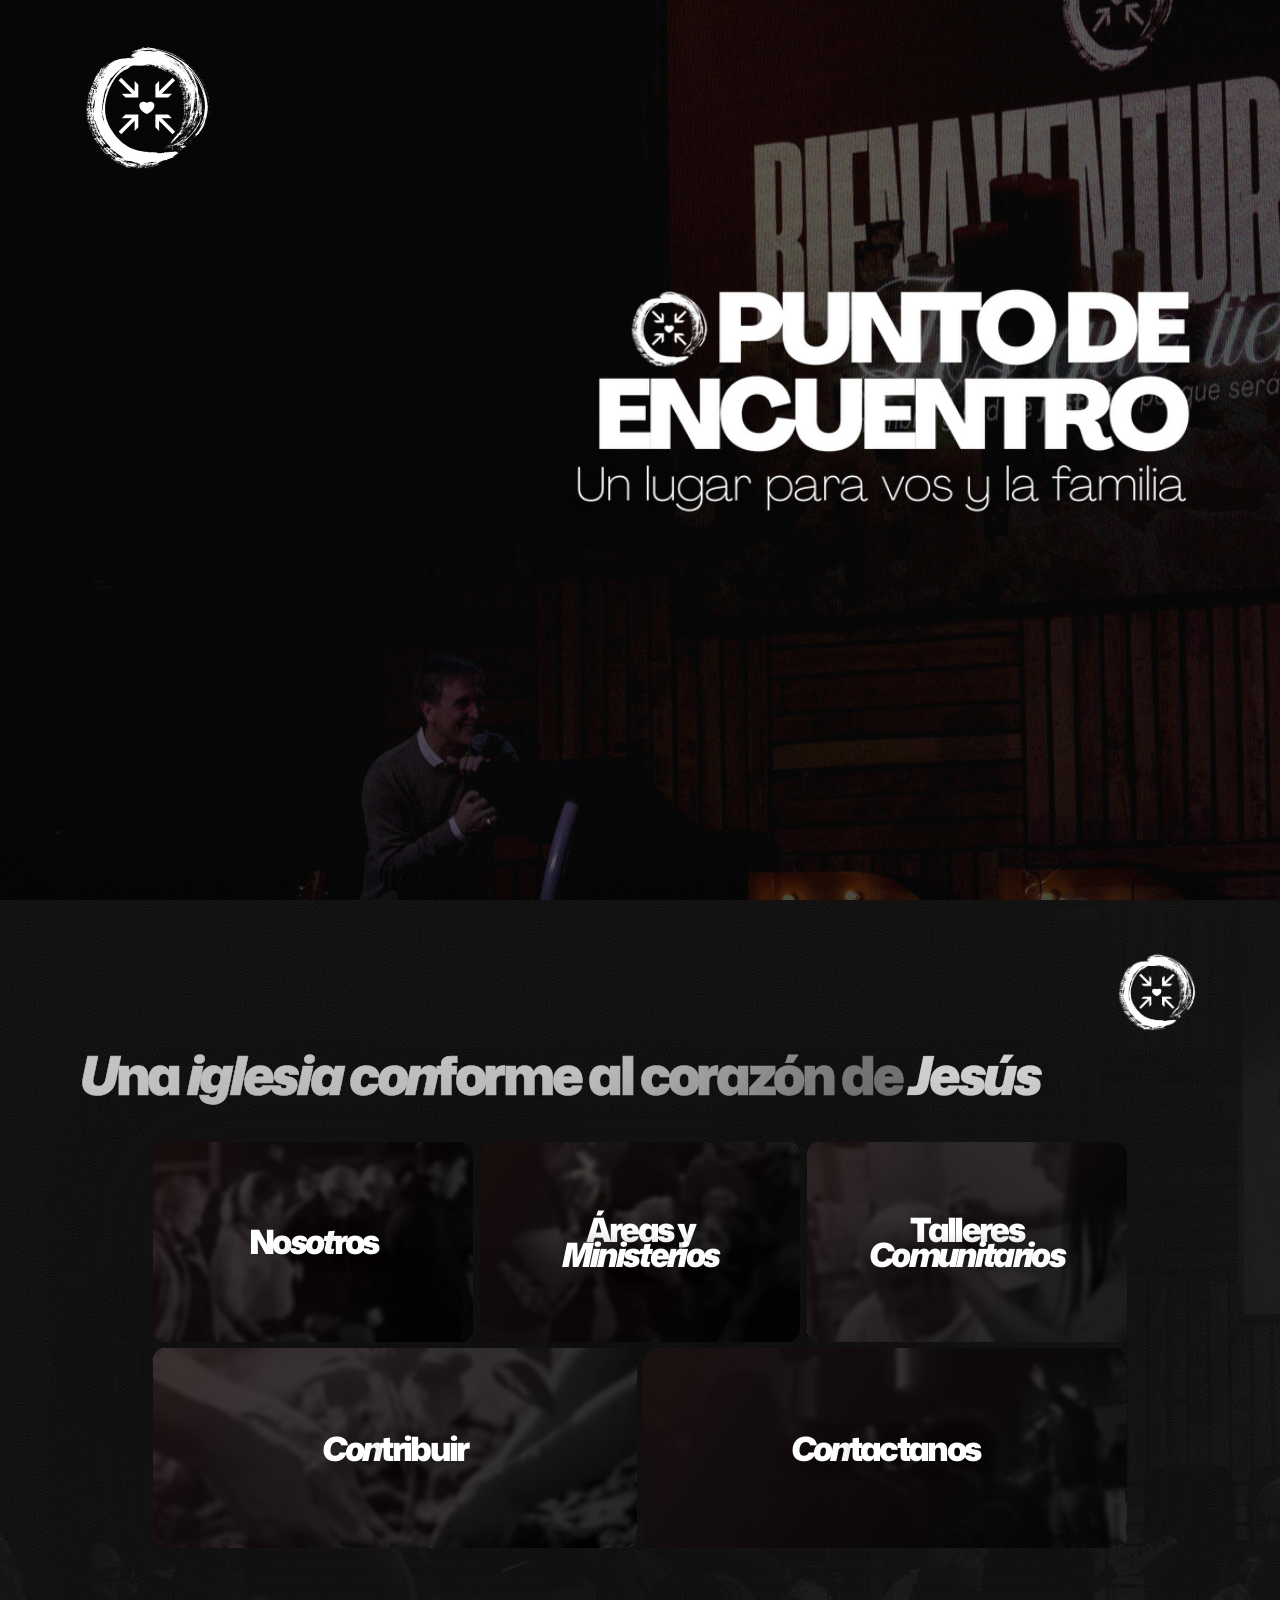
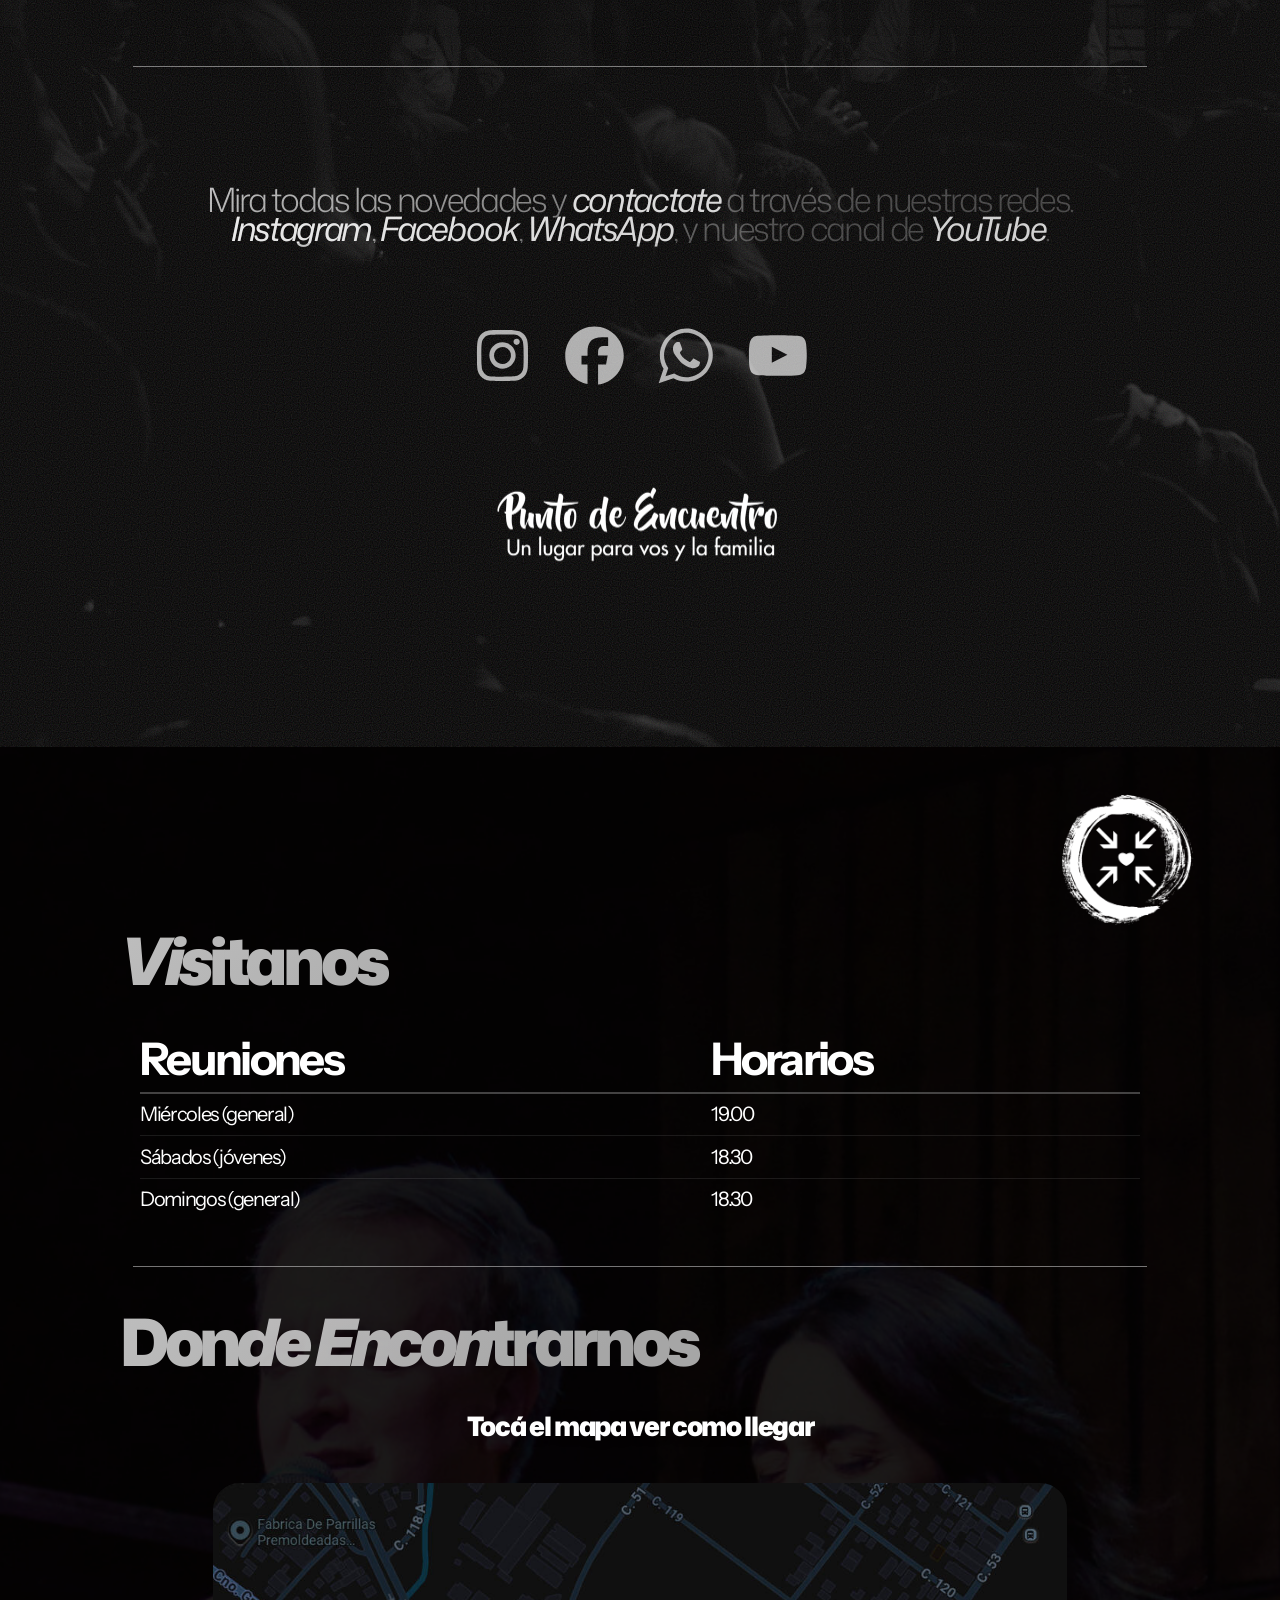
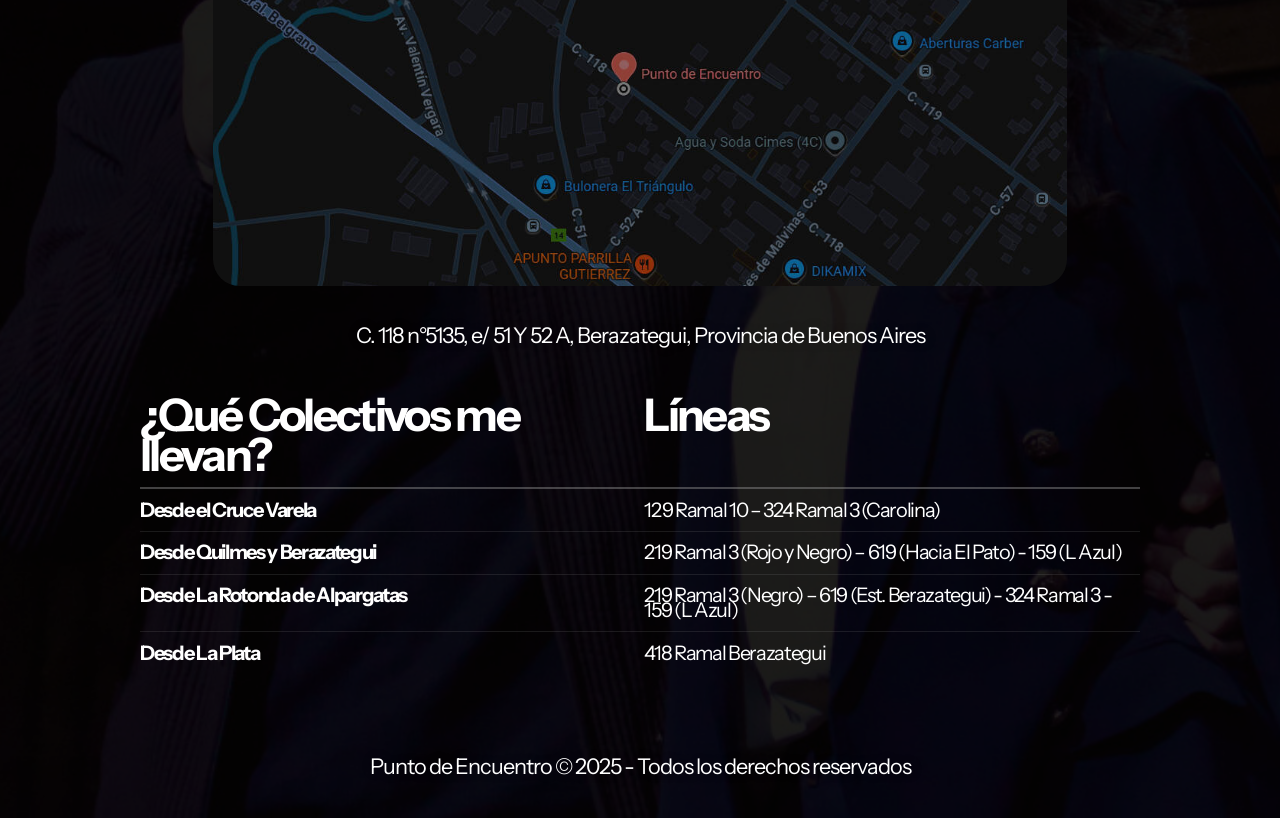
==== index.html @ 5d1fbf5b "first commit" ====
<!doctype html>
<html lang="es">
  <head>
    <title>Punto de Encuentro</title>
    <meta charset="utf-8" />
    <meta name="viewport" content="width=device-width,initial-scale=1" />
    <meta name="color-scheme" content="light only" />
    <meta name="description" content="Un lugar para vos y la familia" />
    <meta property="og:site_name" content="Punto de Encuentro" />
    <meta property="og:title" content="Punto de Encuentro" />
    <meta property="og:type" content="website" />
    <meta property="og:description" content="Un lugar para vos y la familia" />
    <meta property="og:image" content="https://pde.com.ar/assets/images/card.jpg?v=b948d8a8" />
    <meta property="og:image:type" content="image/jpeg" />
    <meta property="og:image:width" content="1280" />
    <meta property="og:image:height" content="800" />
    <meta property="og:url" content="https://pde.com.ar" />
    <meta property="twitter:card" content="summary_large_image" />
    <link rel="canonical" href="https://pde.com.ar" />
    <link
      href="https://fonts.googleapis.com/css2?display=swap&family=Mona+Sans:ital,wght@0,300;0,400;0,600;0,900;1,300;1,400;1,600;1,900&family=Instrument+Sans:ital,wght@0,400;0,500;0,700;1,400;1,500;1,700"
      rel="stylesheet"
      type="text/css"
    />
    <link rel="icon" type="image/png" href="assets/images/favicon.png?v=b948d8a8" />
    <link rel="apple-touch-icon" href="assets/images/apple-touch-icon.png?v=b948d8a8" />
    <link rel="stylesheet" href="style.css" />
    <noscript
      ><style>
        body {
          overflow: auto !important;
        }
        body::after {
          display: none !important;
        }
        .site-main > .inner {
          opacity: 1 !important;
        }
        .site-main {
          opacity: 1 !important;
          transform: none !important;
          transition: none !important;
          filter: none !important;
        }
        .site-main > .inner > section {
          opacity: 1 !important;
          transform: none !important;
          transition: none !important;
          filter: none !important;
        }
        .site-main > .inner > section > * {
          opacity: 1 !important;
          transform: none !important;
          transition: none !important;
          filter: none !important;
        }
      </style></noscript
    >
  </head>
  <body class="is-loading">
    <svg
      xmlns="http://www.w3.org/2000/svg"
      version="1.1"
      xmlns:xlink="http://www.w3.org/1999/xlink"
      viewBox="0 0 40 40"
      display="none"
      width="0"
      height="0"
    >
      <symbol id="icon-85976685de3e4af37529a1ce5d57d2a7" viewBox="0 0 40 40">
        <path
          d="M20,7c4.2,0,4.7,0,6.3,0.1c1.5,0.1,2.3,0.3,3,0.5C30,8,30.5,8.3,31.1,8.9c0.5,0.5,0.9,1.1,1.2,1.8c0.2,0.5,0.5,1.4,0.5,3 C33,15.3,33,15.8,33,20s0,4.7-0.1,6.3c-0.1,1.5-0.3,2.3-0.5,3c-0.3,0.7-0.6,1.2-1.2,1.8c-0.5,0.5-1.1,0.9-1.8,1.2 c-0.5,0.2-1.4,0.5-3,0.5C24.7,33,24.2,33,20,33s-4.7,0-6.3-0.1c-1.5-0.1-2.3-0.3-3-0.5C10,32,9.5,31.7,8.9,31.1 C8.4,30.6,8,30,7.7,29.3c-0.2-0.5-0.5-1.4-0.5-3C7,24.7,7,24.2,7,20s0-4.7,0.1-6.3c0.1-1.5,0.3-2.3,0.5-3C8,10,8.3,9.5,8.9,8.9 C9.4,8.4,10,8,10.7,7.7c0.5-0.2,1.4-0.5,3-0.5C15.3,7.1,15.8,7,20,7z M20,4.3c-4.3,0-4.8,0-6.5,0.1c-1.6,0-2.8,0.3-3.8,0.7 C8.7,5.5,7.8,6,6.9,6.9C6,7.8,5.5,8.7,5.1,9.7c-0.4,1-0.6,2.1-0.7,3.8c-0.1,1.7-0.1,2.2-0.1,6.5s0,4.8,0.1,6.5 c0,1.6,0.3,2.8,0.7,3.8c0.4,1,0.9,1.9,1.8,2.8c0.9,0.9,1.7,1.4,2.8,1.8c1,0.4,2.1,0.6,3.8,0.7c1.6,0.1,2.2,0.1,6.5,0.1 s4.8,0,6.5-0.1c1.6-0.1,2.9-0.3,3.8-0.7c1-0.4,1.9-0.9,2.8-1.8c0.9-0.9,1.4-1.7,1.8-2.8c0.4-1,0.6-2.1,0.7-3.8 c0.1-1.6,0.1-2.2,0.1-6.5s0-4.8-0.1-6.5c-0.1-1.6-0.3-2.9-0.7-3.8c-0.4-1-0.9-1.9-1.8-2.8c-0.9-0.9-1.7-1.4-2.8-1.8 c-1-0.4-2.1-0.6-3.8-0.7C24.8,4.3,24.3,4.3,20,4.3L20,4.3L20,4.3z"
        />
        <path
          d="M20,11.9c-4.5,0-8.1,3.7-8.1,8.1s3.7,8.1,8.1,8.1s8.1-3.7,8.1-8.1S24.5,11.9,20,11.9z M20,25.2c-2.9,0-5.2-2.3-5.2-5.2 s2.3-5.2,5.2-5.2s5.2,2.3,5.2,5.2S22.9,25.2,20,25.2z"
        />
        <path d="M30.6,11.6c0,1-0.8,1.9-1.9,1.9c-1,0-1.9-0.8-1.9-1.9s0.8-1.9,1.9-1.9C29.8,9.7,30.6,10.5,30.6,11.6z" />
      </symbol>
      <symbol id="icon-a1eb5cac0cee3b05a40d856c98ce14a5" viewBox="0 0 40 40">
        <path
          d="M38,20.1c0-9.9-8.1-18-18-18S2,10.1,2,20.1s5.8,15.5,13.7,17.5v-12h-3.7v-5.5h3.7v-2.4c0-6.1,2.8-9,8.8-9s3.1.2,3.9.4v5c-.4,0-1.2,0-2.1,0-3,0-4.1,1.1-4.1,4v1.9h5.9l-1,5.5h-4.9v12.4c8.9-1.1,15.8-8.7,15.8-17.9Z"
        />
      </symbol>
      <symbol id="icon-e9633646f45121eab610a3d30c929019" viewBox="0 0 40 40">
        <path
          d="M24.9,21.9c0.2,0,0.9,0.3,2.1,1c1.2,0.6,1.9,1,1.9,1.1c0,0.1,0,0.2,0,0.3c0,0.5-0.1,1-0.4,1.6c-0.2,0.6-0.7,1-1.5,1.4 s-1.5,0.6-2.2,0.6c-0.8,0-2.2-0.4-4.1-1.3c-1.4-0.7-2.6-1.5-3.7-2.6c-1-1.1-2.1-2.4-3.2-4c-1-1.5-1.6-3-1.5-4.2v-0.2 c0-1.3,0.6-2.5,1.6-3.4c0.3-0.3,0.7-0.5,1.1-0.5c0.1,0,0.2,0,0.4,0c0.2,0,0.3,0,0.4,0c0.3,0,0.5,0,0.6,0.1c0.1,0.1,0.2,0.3,0.3,0.6 c0.1,0.3,0.4,0.9,0.7,1.9S18,16,18,16.1c0,0.3-0.2,0.7-0.7,1.2c-0.5,0.5-0.7,0.9-0.7,1c0,0.1,0,0.2,0.1,0.3c0.5,1.1,1.2,2,2.2,3 c0.8,0.8,1.9,1.5,3.3,2.2c0.2,0.1,0.3,0.2,0.5,0.2c0.2,0,0.6-0.4,1.2-1.1S24.7,21.9,24.9,21.9L24.9,21.9z M20.5,33.4 c1.8,0,3.6-0.4,5.3-1.1c1.7-0.7,3.1-1.7,4.4-2.9c1.2-1.2,2.2-2.7,2.9-4.4c0.7-1.7,1.1-3.4,1.1-5.3c0-1.8-0.4-3.6-1.1-5.3 c-0.7-1.7-1.7-3.1-2.9-4.4s-2.7-2.2-4.4-2.9s-3.4-1.1-5.3-1.1c-1.8,0-3.6,0.4-5.3,1.1s-3.1,1.7-4.4,2.9c-1.2,1.2-2.2,2.7-2.9,4.4 c-0.7,1.7-1.1,3.4-1.1,5.3c0,2.9,0.9,5.6,2.6,8l-1.7,5.1l5.3-1.7C15.3,32.6,17.8,33.4,20.5,33.4z M20.5,3.4c2.2,0,4.3,0.4,6.3,1.3 s3.8,2,5.2,3.5c1.5,1.5,2.6,3.2,3.5,5.2c0.9,2,1.3,4.1,1.3,6.3c0,2.2-0.4,4.3-1.3,6.3s-2,3.8-3.5,5.2c-1.5,1.5-3.2,2.6-5.2,3.5 s-4.1,1.3-6.3,1.3c-2.8,0-5.5-0.7-7.9-2L3.5,37l3-8.8c-1.6-2.6-2.3-5.4-2.3-8.4c0-2.2,0.4-4.3,1.3-6.3s2-3.8,3.5-5.2 s3.2-2.6,5.2-3.5S18.2,3.4,20.5,3.4z"
        />
      </symbol>
      <symbol id="icon-a63c85b2b6ee333b6d6753e57c8dfe0a" viewBox="0 0 40 40">
        <path
          d="M37.6,27.1c0,0-0.3,2.4-1.4,3.5c-1.4,1.4-2.9,1.4-3.6,1.5c-5,0.4-12.4,0.4-12.4,0.4s-9.2-0.1-12.1-0.4 c-0.8-0.1-2.6-0.1-3.9-1.5c-1.1-1.1-1.4-3.5-1.4-3.5s-0.4-2.9-0.4-5.7v-2.7c0-2.9,0.4-5.7,0.4-5.7s0.3-2.4,1.4-3.5 C5.5,8,7,8,7.7,7.9c5-0.4,12.4-0.4,12.4-0.4h0c0,0,7.5,0,12.4,0.4C33.3,8,34.8,8,36.2,9.4c1.1,1.1,1.4,3.5,1.4,3.5s0.4,2.9,0.4,5.7 v2.7C37.9,24.2,37.6,27.1,37.6,27.1z M16.5,14.6l0,9.9l9.6-5L16.5,14.6z"
        />
      </symbol>
      <symbol id="icon-ecbd7520f72820fb3c1bfce19d8ed9ce" viewBox="0 0 40 40">
        <path
          d="M5.2,14.6l1.5-1.5c0.2-0.2,0.5-0.2,0.7,0l12.4,12.4l12.4-12.4c0.2-0.2,0.5-0.2,0.7,0l1.6,1.6c0.2,0.2,0.2,0.5,0,0.7L19.8,30 L5.2,15.4C5,15.2,5,14.8,5.2,14.6z"
        />
      </symbol>
      <symbol id="icon-2a747dd19e728944f8c54ef1b55a59c6" viewBox="0 0 40 40">
        <path
          d="M33.3,22.3v11.2c0,0.4-0.1,0.8-0.4,1.1c-0.3,0.3-0.6,0.4-1.1,0.4h-9v-9h-6v9h-9c-0.4,0-0.8-0.1-1.1-0.4 c-0.3-0.3-0.4-0.6-0.4-1.1V22.3c0,0,0,0,0-0.1s0-0.1,0-0.1L19.9,11l13.5,11.1C33.3,22.1,33.3,22.2,33.3,22.3L33.3,22.3z M38.5,20.6 l-1.5,1.7c-0.1,0.1-0.3,0.2-0.5,0.3h-0.1c-0.2,0-0.4-0.1-0.5-0.2L19.9,9L3.7,22.5c-0.2,0.1-0.4,0.2-0.6,0.2c-0.2,0-0.4-0.1-0.5-0.3 l-1.5-1.7C1,20.5,1,20.3,1,20.1s0.1-0.4,0.3-0.5l16.8-14C18.6,5.2,19.2,5,19.9,5s1.3,0.2,1.8,0.6l5.7,4.8V5.8c0-0.2,0.1-0.4,0.2-0.5 S27.9,5,28.1,5h4.5c0.2,0,0.4,0.1,0.5,0.2c0.1,0.1,0.2,0.3,0.2,0.5v9.5l5.1,4.3c0.2,0.1,0.2,0.3,0.3,0.5 C38.7,20.3,38.7,20.5,38.5,20.6L38.5,20.6z"
        />
      </symbol>
      <symbol id="icon-a9722e4100c2e8f2afb8e9d4dfc94958" viewBox="0 0 40 40">
        <path
          d="M9.8,20L24.4,5.4c0.2-0.2,0.5-0.2,0.7,0l1.5,1.5c0.2,0.2,0.2,0.5,0,0.7L14.3,20l12.4,12.4c0.2,0.2,0.2,0.5,0,0.7l-1.6,1.6 c-0.2,0.2-0.5,0.2-0.7,0L9.8,20z"
        />
      </symbol>
      <symbol id="icon-7a66fac84dc5d9fb5fafce395a384d40" viewBox="0 0 40 40">
        <path
          d="M20,3C10.6,3,3,10.6,3,20s7.6,17,17,17s17-7.6,17-17S29.4,3,20,3z M34.8,18.9h-6.2c-0.1-2.2-0.3-4.2-0.8-6.1 c1.5-0.4,3-0.9,4.2-1.5c0.6,0.9,1.2,1.8,1.6,2.9C34.3,15.7,34.7,17.3,34.8,18.9z M25.7,26.7c-1.5-0.3-3.1-0.4-4.6-0.5v-5.1h5.4 c-0.1,1.8-0.3,3.5-0.6,5.1C25.8,26.3,25.8,26.5,25.7,26.7z M14.2,26.2c-0.3-1.6-0.6-3.3-0.6-5.1h5.4v5.1c-1.6,0-3.2,0.2-4.6,0.5 C14.2,26.5,14.2,26.3,14.2,26.2z M14.3,13.3c1.5,0.3,3.1,0.4,4.6,0.5v5.1h-5.4c0.1-1.8,0.3-3.5,0.6-5.1 C14.2,13.7,14.2,13.5,14.3,13.3z M21.1,5.4C21.4,5.6,21.7,5.7,22,6c0.8,0.7,1.6,1.7,2.2,3c0.4,0.7,0.7,1.5,0.9,2.3 c-1.3,0.2-2.7,0.4-4,0.4V5.4z M18,6c0.3-0.3,0.6-0.4,0.9-0.6v6.2c-1.4,0-2.8-0.2-4-0.4c0.3-0.8,0.6-1.6,0.9-2.3 C16.5,7.7,17.2,6.7,18,6z M18.9,28.4v6.2c-0.3-0.1-0.6-0.3-0.9-0.6c-0.8-0.7-1.6-1.7-2.2-3c-0.4-0.7-0.7-1.5-0.9-2.3 C16.2,28.6,17.5,28.4,18.9,28.4z M22,34c-0.3,0.3-0.6,0.4-0.9,0.6v-6.2c1.4,0,2.8,0.2,4,0.4c-0.3,0.8-0.6,1.6-0.9,2.3 C23.5,32.3,22.8,33.3,22,34z M21.1,18.9v-5.1c1.6,0,3.2-0.2,4.6-0.5c0,0.2,0.1,0.4,0.1,0.5c0.3,1.6,0.6,3.3,0.6,5.1H21.1z M30.5,9.5 c0,0,0.1,0.1,0.1,0.1c-1,0.4-2.2,0.8-3.4,1.1c-0.6-1.9-1.4-3.5-2.4-4.8c0.3,0.1,0.6,0.2,0.9,0.3C27.5,7.1,29.1,8.1,30.5,9.5z M14.2,6.3c0.3-0.1,0.6-0.2,0.9-0.3c-0.9,1.3-1.7,2.9-2.4,4.8c-1.2-0.3-2.3-0.7-3.4-1.1c0,0,0.1-0.1,0.1-0.1 C10.9,8.1,12.5,7.1,14.2,6.3z M7.9,11.4c1.3,0.6,2.7,1.1,4.2,1.5c-0.4,1.9-0.7,3.9-0.8,6.1H5.2c0.1-1.6,0.5-3.2,1.1-4.7 C6.8,13.2,7.3,12.3,7.9,11.4z M5.2,21.1h6.2c0.1,2.2,0.3,4.2,0.8,6.1c-1.5,0.4-3,0.9-4.2,1.5c-0.6-0.9-1.2-1.8-1.6-2.9 C5.7,24.3,5.3,22.7,5.2,21.1z M9.5,30.5c0,0-0.1-0.1-0.1-0.1c1-0.4,2.2-0.8,3.4-1.1c0.6,1.9,1.4,3.5,2.4,4.8 c-0.3-0.1-0.6-0.2-0.9-0.3C12.5,32.9,10.9,31.9,9.5,30.5z M25.8,33.7c-0.3,0.1-0.6,0.2-0.9,0.3c0.9-1.3,1.7-2.9,2.4-4.8 c1.2,0.3,2.3,0.7,3.4,1.1c0,0-0.1,0.1-0.1,0.1C29.1,31.9,27.5,32.9,25.8,33.7z M32.1,28.6c-1.3-0.6-2.7-1.1-4.2-1.5 c0.4-1.9,0.7-3.9,0.8-6.1h6.2c-0.1,1.6-0.5,3.2-1.1,4.7C33.2,26.8,32.7,27.7,32.1,28.6z"
        />
      </symbol>
      <symbol id="icon-2a987da72a6d01b5c30412a69cdb23e6" viewBox="0 0 40 40">
        <path
          d="M40,19.92c0,5.02-1.84,9.6-4.88,13.11c0,0,0,0,0,0c-3.52,4.31-8.99,7.08-15.12,7.08 c-6.12,0-11.57-2.75-15.09-7.04c0.03,0.04,0.07,0.08,0.1,0.11C1.89,29.65,0,25.01,0,19.92C0,8.86,8.95-0.11,20-0.11 C31.05-0.11,40,8.86,40,19.92L40,19.92z M20,1.49C9.83,1.49,1.59,9.74,1.59,19.92S9.83,38.35,20,38.35s18.41-8.25,18.41-18.43 S30.17,1.49,20,1.49z M34.1,5.8c3.6,3.61,5.84,8.6,5.84,14.11C39.94,14.39,37.71,9.41,34.1,5.8z M39.94,19.92L39.94,19.92 L39.94,19.92C39.94,19.92,39.94,19.92,39.94,19.92z M37.11,18.4l-3.08,0.32c-0.15,0.02-0.28-0.09-0.29-0.24 c-0.02-0.15,0.09-0.28,0.24-0.3l3.08-0.32l0.05,0l0,0c0.12,0.01,0.23,0.11,0.24,0.24C37.37,18.25,37.26,18.39,37.11,18.4z M36.84,16.61l-1.27,0.27c-0.15,0.03-0.29-0.06-0.32-0.21c-0.03-0.15,0.06-0.29,0.21-0.32l1.27-0.27l0.05-0.01l0,0 c0.13,0,0.24,0.09,0.26,0.21C37.08,16.44,36.99,16.58,36.84,16.61z M36.42,14.86l-2.94,0.96c-0.14,0.05-0.29-0.03-0.34-0.17 c-0.05-0.14,0.03-0.29,0.17-0.34l2.94-0.96c0.04-0.01,0.07-0.02,0.11-0.01v0c0.1,0.01,0.2,0.08,0.23,0.18 C36.64,14.66,36.56,14.81,36.42,14.86z M35.79,13.17l-1.19,0.53c-0.14,0.06-0.29,0-0.35-0.14c-0.06-0.14,0-0.29,0.14-0.35l1.19-0.53 c0.03-0.02,0.07-0.02,0.1-0.02c0.1,0,0.2,0.06,0.25,0.16C35.98,12.96,35.92,13.11,35.79,13.17z M35.01,11.55l-2.68,1.55 c-0.13,0.07-0.29,0.03-0.37-0.1c-0.07-0.13-0.03-0.29,0.1-0.37l2.68-1.55c0.05-0.03,0.1-0.04,0.15-0.04v0 c0.09,0.01,0.17,0.05,0.21,0.13C35.18,11.31,35.14,11.48,35.01,11.55z M34.05,10.04l-1.05,0.77c-0.12,0.09-0.29,0.06-0.37-0.06 c-0.09-0.12-0.06-0.29,0.06-0.38l1.05-0.77c0.05-0.03,0.1-0.05,0.15-0.05v0c0.09,0,0.17,0.04,0.23,0.11 C34.19,9.79,34.17,9.96,34.05,10.04z M31.91,9.55L31.91,9.55l-1.26,1.14c-0.02,0.01-0.03,0.03-0.05,0.04 c-0.01,0-0.01,0.01-0.02,0.01c-0.01,0.01-0.03,0.01-0.04,0.02c0,0-0.01,0-0.01,0L22.1,22.13l-8.92,6.01l-3.31,2.23l-2.69,1.81h0l0,0 l0,0l0,0l0.79-1.07L7.4,31.62c-0.11,0.1-0.28,0.09-0.38-0.02c-0.1-0.11-0.09-0.28,0.02-0.38l2.3-2.07c0.04-0.03,0.08-0.05,0.12-0.06 l8.43-11.37L32.82,7.65l0,0l0,0l0,0l0,0l-0.8,1.07l0.57-0.51c0.06-0.05,0.13-0.07,0.19-0.07c0.07,0,0.14,0.03,0.19,0.09 c0.1,0.11,0.09,0.28-0.02,0.38L31.91,9.55z M17.9,17.71L17.9,17.71L17.9,17.71L17.9,17.71L17.9,17.71z M30.81,8.3 c-0.1,0.11-0.27,0.12-0.38,0.02c-0.11-0.1-0.12-0.27-0.02-0.38l0.87-0.97c0.05-0.06,0.12-0.09,0.19-0.09l0,0 c0.07,0,0.14,0.02,0.19,0.07c0.11,0.1,0.12,0.27,0.02,0.38L30.81,8.3z M28.5,8.67c-0.09,0.12-0.25,0.15-0.37,0.06 c-0.12-0.09-0.15-0.26-0.06-0.38l1.82-2.51c0.05-0.08,0.14-0.11,0.23-0.11c0.05,0,0.1,0.02,0.15,0.05c0.12,0.09,0.15,0.26,0.06,0.38 L28.5,8.67z M28.16,6.3c-0.07,0.13-0.24,0.17-0.37,0.1c-0.13-0.07-0.17-0.24-0.1-0.37l0.65-1.13c0.05-0.08,0.13-0.13,0.21-0.13v0 c0.05,0,0.1,0.01,0.15,0.04c0.13,0.07,0.17,0.24,0.1,0.37L28.16,6.3z M25.98,7.15c-0.06,0.14-0.22,0.2-0.35,0.14 c-0.14-0.06-0.2-0.22-0.14-0.35l1.26-2.83C26.8,4,26.9,3.94,27,3.94v0c0.03,0,0.07,0.01,0.1,0.02c0.14,0.06,0.2,0.22,0.14,0.35 L25.98,7.15z M25.16,4.9c-0.05,0.14-0.2,0.22-0.34,0.17c-0.14-0.05-0.22-0.2-0.17-0.34l0.4-1.24c0.03-0.11,0.13-0.18,0.23-0.18v0 c0.03,0,0.07,0,0.11,0.01c0.14,0.05,0.22,0.2,0.17,0.34L25.16,4.9z M23.19,6.18c-0.03,0.15-0.17,0.24-0.32,0.21 c-0.15-0.03-0.24-0.17-0.21-0.32l0.64-3.03c0.03-0.13,0.14-0.21,0.26-0.21v0l0.05,0.01c0.15,0.03,0.24,0.17,0.21,0.32L23.19,6.18z M21.92,4.15c-0.02,0.15-0.15,0.25-0.29,0.24c-0.15-0.02-0.25-0.15-0.24-0.3l0.14-1.3c0.01-0.13,0.12-0.23,0.24-0.24v0l0.05,0 c0.15,0.02,0.25,0.15,0.24,0.3L21.92,4.15z M20,6.08c-0.15,0-0.27-0.12-0.27-0.27v-3.1c0-0.15,0.12-0.27,0.27-0.27 c0.15,0,0.27,0.12,0.27,0.27v3.1C20.27,5.96,20.15,6.08,20,6.08z M18.38,4.39C18.23,4.4,18.1,4.3,18.09,4.15l-0.14-1.3 c-0.02-0.15,0.09-0.28,0.24-0.3l0.05,0c0.12,0.01,0.23,0.11,0.24,0.24l0.14,1.3C18.64,4.24,18.53,4.37,18.38,4.39z M18.24,2.56 L18.24,2.56L18.24,2.56L18.24,2.56z M17.14,6.38c-0.15,0.03-0.29-0.06-0.32-0.21l-0.64-3.03C16.15,3,16.24,2.86,16.39,2.83 l0.05-0.01l0,0c0.12,0,0.24,0.09,0.26,0.21l0.64,3.03C17.38,6.21,17.28,6.35,17.14,6.38z M15.18,5.07 c-0.14,0.05-0.29-0.03-0.34-0.17l-0.4-1.24c-0.05-0.14,0.03-0.29,0.17-0.34c0.04-0.01,0.07-0.02,0.11-0.01v0 c0.1,0.01,0.2,0.08,0.23,0.18l0.4,1.24C15.4,4.87,15.32,5.02,15.18,5.07z M14.39,7.28c-0.14,0.06-0.29,0-0.35-0.14l-1.26-2.83 c-0.06-0.14,0-0.29,0.14-0.35c0.03-0.02,0.07-0.02,0.1-0.02v0c0.1,0,0.2,0.06,0.25,0.16l1.26,2.83C14.59,7.06,14.53,7.22,14.39,7.28 z M12.2,6.4c-0.13,0.07-0.29,0.03-0.37-0.1l-0.65-1.13c-0.07-0.13-0.03-0.29,0.1-0.37c0.05-0.03,0.1-0.04,0.15-0.04v0 c0.09,0.01,0.17,0.05,0.21,0.13l0.65,1.13C12.38,6.16,12.33,6.32,12.2,6.4z M11.89,8.72c-0.12,0.09-0.29,0.06-0.37-0.06L9.7,6.15 C9.61,6.03,9.64,5.86,9.76,5.78C9.8,5.74,9.85,5.73,9.9,5.72v0c0.09,0,0.17,0.04,0.23,0.11l1.82,2.51 C12.04,8.47,12.01,8.63,11.89,8.72z M9.57,8.31C9.46,8.41,9.29,8.4,9.19,8.29L8.32,7.32c-0.1-0.11-0.09-0.28,0.02-0.38 C8.4,6.9,8.46,6.87,8.53,6.88v0c0.07,0,0.14,0.03,0.19,0.09l0.87,0.97C9.69,8.04,9.68,8.21,9.57,8.31z M9.71,10.28 c0.11,0.1,0.12,0.27,0.02,0.38c-0.1,0.11-0.27,0.12-0.38,0.02l-2.3-2.07c-0.11-0.1-0.12-0.27-0.02-0.38 c0.05-0.06,0.12-0.09,0.19-0.09l0,0c0.07,0,0.14,0.02,0.19,0.07L9.71,10.28z M7.39,10.74c-0.09,0.12-0.25,0.15-0.37,0.06l-1.05-0.77 C5.84,9.95,5.81,9.78,5.9,9.66c0.05-0.08,0.14-0.11,0.23-0.11c0.05,0,0.1,0.02,0.15,0.05l1.05,0.77 C7.45,10.45,7.47,10.62,7.39,10.74z M8.04,13c-0.07,0.13-0.24,0.17-0.37,0.1l-2.68-1.55c-0.13-0.07-0.17-0.24-0.1-0.37 c0.05-0.08,0.13-0.13,0.21-0.13v0c0.05,0,0.1,0.01,0.15,0.04l2.68,1.55C8.07,12.71,8.11,12.87,8.04,13z M5.76,13.56 c-0.06,0.14-0.22,0.2-0.35,0.14l-1.19-0.53c-0.14-0.06-0.2-0.22-0.14-0.35c0.05-0.1,0.15-0.16,0.25-0.16c0.03,0,0.07,0.01,0.1,0.02 l1.19,0.53C5.76,13.26,5.82,13.42,5.76,13.56z M6.87,15.63c-0.05,0.14-0.2,0.22-0.34,0.17l-2.94-0.96c-0.14-0.05-0.22-0.2-0.17-0.34 c0.03-0.11,0.13-0.18,0.23-0.18v0c0.03,0,0.07,0,0.11,0.01l2.94,0.96C6.84,15.34,6.91,15.49,6.87,15.63z M4.75,16.67 c-0.03,0.15-0.17,0.24-0.32,0.21l-1.27-0.27c-0.15-0.03-0.24-0.17-0.21-0.32c0.03-0.13,0.14-0.21,0.26-0.21v0l0.05,0.01l1.27,0.27 C4.69,16.39,4.78,16.53,4.75,16.67z M6.02,18.17c0.15,0.02,0.25,0.15,0.24,0.3c-0.02,0.15-0.15,0.25-0.3,0.24l-3.08-0.33 c-0.15-0.02-0.25-0.15-0.24-0.3c0.01-0.13,0.12-0.23,0.24-0.24l0.05,0L6.02,18.17z M4.14,19.65c0.15,0,0.27,0.12,0.27,0.27 c0,0.15-0.12,0.27-0.27,0.27h-1.3c-0.15,0-0.27-0.12-0.27-0.27c0-0.15,0.12-0.27,0.27-0.27H4.14z M2.89,21.44l3.08-0.32l0.05,0 c0.12,0.01,0.23,0.11,0.24,0.24c0.02,0.15-0.09,0.28-0.24,0.3l-3.08,0.32c-0.15,0.02-0.28-0.09-0.29-0.24 C2.63,21.59,2.74,21.45,2.89,21.44z M6.02,21.12L6.02,21.12L6.02,21.12L6.02,21.12z M3.16,23.23l1.27-0.27l0.05-0.01l0,0 c0.13,0,0.24,0.09,0.26,0.21c0.03,0.15-0.06,0.29-0.21,0.32l-1.27,0.27c-0.15,0.03-0.29-0.06-0.32-0.21 C2.92,23.4,3.01,23.26,3.16,23.23z M3.58,24.98l2.94-0.96c0.04-0.01,0.07-0.02,0.11-0.01v0c0.1,0.01,0.2,0.08,0.23,0.18 c0.05,0.14-0.03,0.29-0.17,0.34l-2.94,0.96c-0.14,0.05-0.29-0.03-0.34-0.17C3.36,25.18,3.44,25.03,3.58,24.98z M4.21,26.67 l1.19-0.53c0.03-0.02,0.07-0.02,0.1-0.02c0.1,0,0.2,0.06,0.25,0.16c0.06,0.14,0,0.29-0.14,0.35l-1.19,0.53 c-0.14,0.06-0.29,0-0.35-0.14C4.02,26.88,4.08,26.73,4.21,26.67z M4.99,28.29l2.68-1.55c0.05-0.03,0.1-0.04,0.15-0.04v0 c0.09,0.01,0.17,0.05,0.21,0.13c0.07,0.13,0.03,0.29-0.1,0.37l-2.68,1.55c-0.13,0.07-0.29,0.03-0.37-0.1 C4.82,28.53,4.86,28.36,4.99,28.29z M5.95,29.8l1.05-0.77c0.05-0.03,0.1-0.05,0.15-0.05v0c0.09,0,0.17,0.04,0.23,0.11 c0.09,0.12,0.06,0.29-0.06,0.38l-1.05,0.77c-0.12,0.09-0.29,0.06-0.37-0.06C5.81,30.05,5.83,29.88,5.95,29.8z M9.19,31.54 c0.05-0.06,0.12-0.09,0.19-0.09l0,0c0,0,0.01,0,0.01,0c0.01,0,0.01,0,0.02,0c0.01,0,0.01,0,0.02,0c0.01,0,0.02,0,0.03,0.01 c0.01,0,0.01,0,0.02,0.01c0.01,0,0.02,0.01,0.03,0.01c0.01,0,0.01,0,0.02,0.01c0.01,0.01,0.03,0.02,0.04,0.03 c0.01,0.01,0.02,0.02,0.03,0.04c0,0,0.01,0.01,0.01,0.01c0,0.01,0.01,0.01,0.01,0.02l0,0c0.05,0.1,0.04,0.22-0.04,0.31l-0.87,0.97 c-0.1,0.11-0.27,0.12-0.38,0.02c-0.11-0.1-0.12-0.27-0.02-0.38L9.19,31.54z M11.5,31.17c0.05-0.08,0.14-0.11,0.23-0.11 c0.05,0,0.1,0.02,0.15,0.05c0.12,0.09,0.15,0.26,0.06,0.38l-1.82,2.51c-0.09,0.12-0.25,0.15-0.37,0.06 c-0.12-0.09-0.15-0.26-0.06-0.38L11.5,31.17z M11.84,33.54c0.05-0.08,0.13-0.13,0.21-0.13v0c0.05,0,0.1,0.01,0.15,0.04 c0.13,0.07,0.17,0.24,0.1,0.37l-0.65,1.13c-0.07,0.13-0.24,0.17-0.37,0.1c-0.13-0.07-0.17-0.24-0.1-0.37L11.84,33.54z M14.02,32.69 c0.05-0.1,0.15-0.16,0.25-0.16v0c0.03,0,0.07,0.01,0.1,0.02c0.14,0.06,0.2,0.22,0.14,0.35l-1.26,2.83c-0.06,0.14-0.22,0.2-0.35,0.14 c-0.14-0.06-0.2-0.22-0.14-0.35L14.02,32.69z M14.84,34.94c0.03-0.11,0.13-0.18,0.23-0.18l0,0c0.03,0,0.07,0,0.11,0.01 c0.14,0.05,0.22,0.2,0.17,0.34l-0.4,1.24c-0.05,0.14-0.2,0.22-0.34,0.17c-0.14-0.05-0.22-0.2-0.17-0.34L14.84,34.94z M16.81,33.66 c0.03-0.13,0.14-0.21,0.26-0.21l0,0l0.05,0.01c0.15,0.03,0.24,0.17,0.21,0.32l-0.64,3.03c-0.03,0.15-0.17,0.24-0.32,0.21 c-0.15-0.03-0.24-0.17-0.21-0.32L16.81,33.66z M18.08,35.69c0.01-0.13,0.12-0.23,0.24-0.24l0.05,0c0.15,0.02,0.25,0.15,0.24,0.3 l-0.14,1.3c-0.02,0.15-0.15,0.25-0.29,0.24c-0.15-0.02-0.25-0.15-0.24-0.3L18.08,35.69z M20,33.76c0.15,0,0.27,0.12,0.27,0.27v3.1 c0,0.15-0.12,0.27-0.27,0.27c-0.15,0-0.27-0.12-0.27-0.27v-3.1C19.73,33.88,19.85,33.76,20,33.76z M21.62,35.45l0.05,0v0 c0.12,0.01,0.23,0.11,0.24,0.24l0.14,1.3c0.02,0.15-0.09,0.28-0.24,0.3c-0.15,0.02-0.28-0.09-0.29-0.24l-0.14-1.3 C21.36,35.6,21.47,35.47,21.62,35.45z M22.86,33.46l0.05-0.01l0,0c0.13,0,0.24,0.09,0.26,0.21l0.64,3.03 c0.03,0.15-0.06,0.29-0.21,0.32c-0.15,0.03-0.29-0.06-0.32-0.21l-0.64-3.03C22.62,33.63,22.72,33.49,22.86,33.46z M24.82,34.77 c0.04-0.01,0.07-0.02,0.11-0.01v0c0.1,0.01,0.2,0.08,0.23,0.18l0.4,1.24c0.05,0.14-0.03,0.29-0.17,0.34 c-0.14,0.05-0.29-0.03-0.34-0.17l-0.4-1.24C24.6,34.97,24.68,34.82,24.82,34.77z M25.61,32.56c0.03-0.02,0.07-0.02,0.1-0.02 c0.1,0,0.2,0.06,0.25,0.16l1.26,2.83c0.06,0.14,0,0.29-0.14,0.35c-0.14,0.06-0.29,0-0.35-0.14l-1.26-2.83 C25.41,32.78,25.47,32.62,25.61,32.56z M25.71,32.54C25.71,32.54,25.71,32.54,25.71,32.54C25.71,32.54,25.71,32.54,25.71,32.54 L25.71,32.54z M27.8,33.44c0.05-0.03,0.1-0.04,0.15-0.04v0c0.09,0.01,0.17,0.05,0.21,0.13l0.65,1.13c0.07,0.13,0.03,0.29-0.1,0.37 c-0.13,0.07-0.29,0.03-0.37-0.1l-0.65-1.13C27.62,33.68,27.67,33.52,27.8,33.44z M28.11,31.12c0.05-0.03,0.1-0.05,0.15-0.05l0,0 c0.09,0,0.17,0.04,0.23,0.11l1.82,2.51c0.09,0.12,0.06,0.29-0.06,0.38c-0.12,0.09-0.29,0.06-0.37-0.06l-1.82-2.51 C27.96,31.37,27.99,31.21,28.11,31.12z M30.43,31.53c0.06-0.05,0.13-0.07,0.19-0.07l0,0c0.07,0,0.14,0.03,0.19,0.09l0.87,0.97 c0.1,0.11,0.09,0.28-0.02,0.38c-0.11,0.1-0.28,0.09-0.38-0.02l-0.87-0.97C30.31,31.79,30.32,31.63,30.43,31.53z M30.27,29.18 c0.05-0.06,0.12-0.09,0.19-0.09c0.07,0,0.14,0.02,0.19,0.07l2.3,2.07c0.11,0.1,0.12,0.27,0.02,0.38c-0.1,0.11-0.27,0.12-0.38,0.02 l-2.3-2.07C30.18,29.46,30.17,29.29,30.27,29.18z M32.61,29.1c0.05-0.08,0.14-0.11,0.23-0.11l0,0c0.05,0,0.1,0.02,0.15,0.05 l1.05,0.77c0.12,0.09,0.15,0.25,0.06,0.38c-0.09,0.12-0.25,0.15-0.37,0.06l-1.05-0.77C32.55,29.39,32.52,29.22,32.61,29.1z M31.96,26.84c0.05-0.08,0.13-0.13,0.21-0.13v0c0.05,0,0.1,0.01,0.15,0.04l2.68,1.55c0.13,0.07,0.17,0.24,0.1,0.37 c-0.07,0.13-0.24,0.17-0.37,0.1l-2.68-1.55C31.93,27.13,31.89,26.97,31.96,26.84z M34.24,26.28c0.05-0.1,0.15-0.16,0.25-0.16 c0.03,0,0.07,0.01,0.1,0.02l1.19,0.53c0.14,0.06,0.2,0.22,0.14,0.35c-0.06,0.14-0.22,0.2-0.35,0.14l-1.19-0.53 C34.24,26.58,34.18,26.42,34.24,26.28z M33.13,24.21c0.03-0.11,0.13-0.18,0.23-0.18v0c0.03,0,0.07,0,0.11,0.01l2.94,0.96 c0.14,0.05,0.22,0.2,0.17,0.34c-0.05,0.14-0.2,0.22-0.34,0.17l-2.94-0.96C33.16,24.5,33.09,24.35,33.13,24.21z M35.25,23.17 c0.03-0.13,0.14-0.21,0.26-0.21l0,0l0.05,0.01l1.27,0.27c0.15,0.03,0.24,0.17,0.21,0.32c-0.03,0.15-0.17,0.24-0.32,0.21l-1.27-0.27 C35.31,23.45,35.22,23.31,35.25,23.17z M33.98,21.67c-0.15-0.02-0.25-0.15-0.24-0.3c0.01-0.13,0.12-0.23,0.24-0.24l0,0l0.05,0 l3.08,0.33c0.15,0.02,0.25,0.15,0.24,0.3c-0.02,0.15-0.15,0.25-0.3,0.24L33.98,21.67z M35.86,20.19c-0.15,0-0.27-0.12-0.27-0.27 c0-0.15,0.12-0.27,0.27-0.27h1.3c0.15,0,0.27,0.12,0.27,0.27c0,0.15-0.12,0.27-0.27,0.27H35.86z"
        />
      </symbol>
      <symbol id="icon-0fab58c8cba7ae847fa5ba32ea5a4bea" viewBox="0 0 40 40">
        <path
          d="M20.9,37L33,25.3c3-3,4.5-5.9,4.5-8.8c0-2.9-0.8-5.1-2.5-6.7c-1.6-1.6-3.9-2.4-6.8-2.4c-0.8,0-1.6,0.1-2.5,0.4 S24.1,8.5,23.3,9c-0.7,0.5-1.3,0.9-1.9,1.3c-0.5,0.4-1,0.9-1.5,1.3c-0.5-0.5-1-0.9-1.5-1.3C18,9.9,17.4,9.5,16.7,9 c-0.7-0.5-1.5-0.9-2.3-1.1s-1.7-0.4-2.5-0.4C9,7.5,6.7,8.3,5,9.9s-2.5,3.8-2.5,6.7c0,0.9,0.2,1.8,0.5,2.7c0.3,0.9,0.7,1.7,1,2.4 c0.4,0.6,0.8,1.3,1.3,1.9c0.5,0.6,0.9,1,1.1,1.3C6.7,25,6.9,25.2,7,25.3L19.1,37c0.2,0.2,0.5,0.4,0.9,0.4S20.6,37.3,20.9,37z"
        />
      </symbol>
      <symbol id="icon-662ccf08d86523b1694755f53bd24b15" viewBox="0 0 40 40">
        <path
          d="M8.3,37.5C8.3,37.5,8.3,37.5,8.3,37.5l2.4-2.4v-3.6h3.6l0.1-0.1v-3.6H18l0.1-0.1v-3.6h3.6l3.6-3.6 c3.2,1.1,6.9,0.4,9.5-2.2c3.6-3.6,3.6-9.5,0-13.1c-3.6-3.6-9.5-3.6-13.1,0c-2.6,2.6-3.3,6.3-2.2,9.5l-17,17c0,0,0,0,0,0v5.8H8.3z M28.8,7.6c1-1,2.6-1,3.7,0c1,1,1,2.6,0,3.7c-1,1-2.6,1-3.7,0C27.7,10.2,27.7,8.6,28.8,7.6z"
        />
      </symbol>
    </svg>
    <div class="site-wrapper">
      <div class="site-main">
        <div class="inner">
          <section id="home-section">
            <div id="container01" class="container-component instance-1 style-1 default full screen">
              <div class="wrapper">
                <div class="inner">
                  <div id="image06" class="image-component instance-6">
                    <a href="https://pde.com.ar/" class="frame"
                      ><img src="assets/images/image06.png?v=b948d8a8" alt=""
                    /></a>
                  </div>
                  <div id="image02" class="image-component instance-2">
                    <a href="https://pde.com.ar/" class="frame"
                      ><img src="assets/images/image02.png?v=b948d8a8" alt=""
                    /></a>
                  </div>
                  <ul id="icons26" class="icons-component instance-26 style-2">
                    <li>
                      <a class="n01" href="#menu" role="button"
                        ><svg aria-labelledby="icons26-icon-1-title">
                          <title id="icons26-icon-1-title">Chevron Down</title>
                          <use xlink:href="#icon-ecbd7520f72820fb3c1bfce19d8ed9ce"></use></svg
                        ><span class="label">Chevron Down</span></a
                      >
                    </li>
                  </ul>
                </div>
              </div>
            </div>
            <div
              id="container07"
              data-scroll-id="menu"
              data-scroll-behavior="previous"
              data-scroll-offset="0"
              data-scroll-speed="1"
              data-scroll-invisible="1"
              class="container-component instance-7 default full screen"
            >
              <div class="wrapper">
                <div class="inner">
                  <div id="image08" class="image-component instance-8">
                    <a href="https://pde.com.ar/" class="frame"
                      ><img src="assets/images/image08.png?v=b948d8a8" alt=""
                    /></a>
                  </div>
                  <h2 id="text38" class="text-component instance-38">
                    <em>U</em>na <em>iglesia</em> <em>con</em>forme al corazón de
                    <span style="color: lightgrey"><em>Jesús</em></span>
                  </h2>
                  <div id="gallery06" class="gallery-component instance-6 style-5">
                    <div class="inner">
                      <ul>
                        <li>
                          <a href="#nosotros" class="thumbnail n01"
                            ><span class="frame"
                              ><img src="assets/images/gallery06/4718ee6a.jpg?v=b948d8a8" alt="Nosotros" /></span
                          ></a>
                          <div class="caption"><p>No<em>sot</em>ros</p></div>
                        </li>
                        <li>
                          <a href="#areas" class="thumbnail n02"
                            ><span class="frame"
                              ><img
                                src="assets/images/gallery06/c6037cd4.jpg?v=b948d8a8"
                                alt="Áreas y Ministerios" /></span
                          ></a>
                          <div class="caption">
                            <p>Áreas y <em>Ministerios</em></p>
                          </div>
                        </li>
                        <li>
                          <a href="#talleres" class="thumbnail n03"
                            ><span class="frame"
                              ><img
                                src="assets/images/gallery06/5b76716e.jpg?v=b948d8a8"
                                alt="Talleres Comunitarios" /></span
                          ></a>
                          <div class="caption">
                            <p>Talleres <em>Comunitarios</em></p>
                          </div>
                        </li>
                        <li>
                          <a href="#contribuir" class="thumbnail n04"
                            ><span class="frame"
                              ><img src="assets/images/gallery06/2979bdc2.jpg?v=b948d8a8" alt="Contribuir" /></span
                          ></a>
                          <div class="caption">
                            <p><em>Con</em>tribuir</p>
                          </div>
                        </li>
                        <li>
                          <a href="#contacto" class="thumbnail n05"
                            ><span class="frame"
                              ><img src="assets/images/gallery06/f8b9e002.jpg?v=b948d8a8" alt="Contactanos" /></span
                          ></a>
                          <div class="caption">
                            <p><em>Con</em>tactanos</p>
                          </div>
                        </li>
                      </ul>
                    </div>
                  </div>
                  <hr id="divider02" class="divider-component instance-2" />
                  <h1 id="text96" class="text-component instance-96">
                    Mira todas las novedades y <em><strong>contactate</strong></em> a través de nuestras redes.
                    <em><strong>Instagram</strong></em
                    >, <em><strong>Facebook</strong></em
                    >, <em><strong>WhatsApp</strong></em
                    >, y nuestro canal de <em><strong>YouTube</strong></em
                    >.
                  </h1>
                  <ul id="icons08" class="icons-component instance-8">
                    <li>
                      <a class="n01" href="https://www.instagram.com/punto.de.encuentro/" role="button"
                        ><svg aria-labelledby="icons08-icon-1-title">
                          <title id="icons08-icon-1-title">Instagram</title>
                          <use xlink:href="#icon-85976685de3e4af37529a1ce5d57d2a7"></use></svg
                        ><span class="label">Instagram</span></a
                      >
                    </li>
                    <li>
                      <a class="n02" href="https://www.facebook.com/punto.de.encuentro.ar" role="button"
                        ><svg aria-labelledby="icons08-icon-2-title">
                          <title id="icons08-icon-2-title">Facebook</title>
                          <use xlink:href="#icon-a1eb5cac0cee3b05a40d856c98ce14a5"></use></svg
                        ><span class="label">Facebook</span></a
                      >
                    </li>
                    <li>
                      <a class="n03" href="https://wa.me/5491139106825" role="button"
                        ><svg aria-labelledby="icons08-icon-3-title">
                          <title id="icons08-icon-3-title">WhatsApp</title>
                          <use xlink:href="#icon-e9633646f45121eab610a3d30c929019"></use></svg
                        ><span class="label">WhatsApp</span></a
                      >
                    </li>
                    <li>
                      <a class="n04" href="https://www.youtube.com/@PuntoDeEncuentroOficial" role="button"
                        ><svg aria-labelledby="icons08-icon-4-title">
                          <title id="icons08-icon-4-title">YouTube</title>
                          <use xlink:href="#icon-a63c85b2b6ee333b6d6753e57c8dfe0a"></use></svg
                        ><span class="label">YouTube</span></a
                      >
                    </li>
                  </ul>
                  <div id="image07" class="image-component instance-7">
                    <a href="https://pde.com.ar/" class="frame"
                      ><img src="assets/images/image07.png?v=b948d8a8" alt=""
                    /></a>
                  </div>
                  <ul id="icons01" class="icons-component instance-1">
                    <li>
                      <a class="n01" href="#contacto" role="button"
                        ><svg aria-labelledby="icons01-icon-1-title">
                          <title id="icons01-icon-1-title">Chevron Down</title>
                          <use xlink:href="#icon-ecbd7520f72820fb3c1bfce19d8ed9ce"></use></svg
                        ><span class="label">Chevron Down</span></a
                      >
                    </li>
                    <li>
                      <a class="n02" href="#home" role="button"
                        ><svg aria-labelledby="icons01-icon-2-title">
                          <title id="icons01-icon-2-title">Home</title>
                          <use xlink:href="#icon-2a747dd19e728944f8c54ef1b55a59c6"></use></svg
                        ><span class="label">Home</span></a
                      >
                    </li>
                  </ul>
                </div>
              </div>
            </div>
            <div
              id="container18"
              data-scroll-id="contacto"
              data-scroll-behavior="default"
              data-scroll-offset="0"
              data-scroll-speed="3"
              class="container-component instance-18 default full screen"
            >
              <div class="wrapper">
                <div class="inner">
                  <div id="image01" class="image-component instance-1">
                    <a href="https://pde.com.ar/" class="frame"
                      ><img src="assets/images/image01.png?v=b948d8a8" alt=""
                    /></a>
                  </div>
                  <h2 id="text49" class="text-component instance-49"><em>Vis</em>itanos</h2>
                  <div id="table02" class="table-component instance-2 style-1">
                    <div class="inner">
                      <table>
                        <thead>
                          <tr>
                            <th>Reuniones</th>
                            <th>Horarios</th>
                          </tr>
                        </thead>
                        <tbody>
                          <tr>
                            <td>Miércoles (general)</td>
                            <td>19.00</td>
                          </tr>
                          <tr>
                            <td>Sábados (jóvenes)</td>
                            <td>18.30</td>
                          </tr>
                          <tr>
                            <td>Domingos (general)</td>
                            <td>18.30</td>
                          </tr>
                        </tbody>
                      </table>
                    </div>
                  </div>
                  <hr id="divider01" class="divider-component instance-1" />
                  <h2 id="text97" class="text-component instance-97 style-5">Don<em>de</em> <em>Encon</em>trarnos</h2>
                  <p id="text99" class="text-component instance-99">Tocá el mapa ver como llegar</p>
                  <div id="image03" class="image-component instance-3" data-position="center">
                    <a href="https://maps.app.goo.gl/9QnV3ProJL8Z6udz7" class="frame"
                      ><img src="assets/images/image03.jpg?v=b948d8a8" alt=""
                    /></a>
                  </div>
                  <p id="text93" class="text-component instance-93">
                    C. 118 n°5135, e/ 51 Y 52 A, Berazategui, Provincia de Buenos Aires
                  </p>
                  <div id="table03" class="table-component instance-3 style-1">
                    <div class="inner">
                      <table>
                        <thead>
                          <tr>
                            <th><strong>¿Qué Colectivos me llevan?</strong></th>
                            <th>Líneas</th>
                          </tr>
                        </thead>
                        <tbody>
                          <tr>
                            <td><strong>Desde el Cruce Varela</strong></td>
                            <td>129 Ramal 10 – 324 Ramal 3 (Carolina)</td>
                          </tr>
                          <tr>
                            <td><strong>Desde Quilmes y Berazategui</strong></td>
                            <td>219 Ramal 3 (Rojo y Negro) – 619 (Hacia El Pato) - 159 (L Azul)</td>
                          </tr>
                          <tr>
                            <td><strong>Desde La Rotonda de Alpargatas</strong></td>
                            <td>219 Ramal 3 (Negro) – 619 (Est. Berazategui) - 324 Ramal 3 - 159 (L Azul)</td>
                          </tr>
                          <tr>
                            <td><strong>Desde La Plata</strong></td>
                            <td>418 Ramal Berazategui</td>
                          </tr>
                        </tbody>
                      </table>
                    </div>
                  </div>
                  <p id="text70" class="text-component instance-70">
                    Punto de Encuentro © 2025 - Todos los derechos reservados
                  </p>
                </div>
              </div>
            </div>
          </section>
          <section id="areas-section">
            <div id="container30" class="container-component instance-30 default full screen">
              <div class="wrapper">
                <div class="inner">
                  <ul id="icons07" class="icons-component instance-7 style-1">
                    <li>
                      <a class="n01" href="#menu" role="button"
                        ><svg aria-labelledby="icons07-icon-1-title">
                          <title id="icons07-icon-1-title">Chevron Left</title>
                          <use xlink:href="#icon-a9722e4100c2e8f2afb8e9d4dfc94958"></use></svg
                        ><span class="label">Chevron Left</span></a
                      >
                    </li>
                  </ul>
                  <h3 id="text07" class="text-component instance-7">Áreas y <em>Ministerios</em></h3>
                  <div id="gallery03" class="gallery-component instance-3 style-5">
                    <div class="inner">
                      <ul>
                        <li>
                          <a href="#calles" class="thumbnail n01"
                            ><span class="frame deferred"
                              ><img
                                src="[data-uri]%2BPHJlY3QgZmlsbD0iIzU3NDAzNyIgd2lkdGg9IjEwMCUiIGhlaWdodD0iMTAwJSIvPjwvc3ZnPg%3D%3D"
                                data-src="assets/images/gallery03/287a5b50.jpg?v=b948d8a8"
                                alt="Olla con Amor" /></span
                          ></a>
                          <div class="caption">
                            <p><em>Olla</em> con <em>Amor</em></p>
                          </div>
                        </li>
                        <li>
                          <a href="#oracion" class="thumbnail n02"
                            ><span class="frame deferred"
                              ><img
                                src="[data-uri]%2BPHJlY3QgZmlsbD0iIzA0MDMwNSIgd2lkdGg9IjEwMCUiIGhlaWdodD0iMTAwJSIvPjwvc3ZnPg%3D%3D"
                                data-src="assets/images/gallery03/dc809bd5.jpg?v=b948d8a8"
                                alt="Oración" /></span
                          ></a>
                          <div class="caption">
                            <p>Ora<em>ción</em></p>
                          </div>
                        </li>
                        <li>
                          <a href="#puntolibertad" class="thumbnail n03"
                            ><span class="frame"
                              ><img src="assets/images/gallery03/903bf27e.jpg?v=b948d8a8" alt="Punto Libertad" /></span
                          ></a>
                          <div class="caption">
                            <p>Punto <em>Libertad</em></p>
                          </div>
                        </li>
                        <li>
                          <a href="#escuelabiblica" class="thumbnail n04"
                            ><span class="frame deferred"
                              ><img
                                src="[data-uri]%2BPC9zdmc%2B"
                                data-src="assets/images/gallery03/3a864d22.jpg?v=b948d8a8"
                                alt="Escuela Bíblica" /></span
                          ></a>
                          <div class="caption">
                            <p><em>Escuela</em> Bíblica</p>
                          </div>
                        </li>
                        <li>
                          <a href="#jovenes" class="thumbnail n05"
                            ><span class="frame deferred"
                              ><img
                                src="[data-uri]%2BPC9zdmc%2B"
                                data-src="assets/images/gallery03/6b3fc6c2.jpg?v=b948d8a8"
                                alt="Jóvenes" /></span
                          ></a>
                          <div class="caption">
                            <p>Jó<em>venes</em></p>
                          </div>
                        </li>
                        <li>
                          <a href="#adultos" class="thumbnail n06"
                            ><span class="frame"
                              ><img src="assets/images/gallery03/c56a6a9a.jpg?v=b948d8a8" alt="Adultos Mayores" /></span
                          ></a>
                          <div class="caption"><p>Adultos Mayores</p></div>
                        </li>
                        <li>
                          <a href="#pre" class="thumbnail n07"
                            ><span class="frame deferred"
                              ><img
                                src="[data-uri]%2BPHJlY3QgZmlsbD0iIzBjMDYwNyIgd2lkdGg9IjEwMCUiIGhlaWdodD0iMTAwJSIvPjwvc3ZnPg%3D%3D"
                                data-src="assets/images/gallery03/493666b8.jpg?v=b948d8a8"
                                alt="Pre-Adolescentes" /></span
                          ></a>
                          <div class="caption"><p>Pre-Adolescentes</p></div>
                        </li>
                        <li>
                          <a href="#consumo" class="thumbnail n08"
                            ><span class="frame deferred"
                              ><img
                                src="[data-uri]%2BPHJlY3QgZmlsbD0iIzMxMzEzMSIgd2lkdGg9IjEwMCUiIGhlaWdodD0iMTAwJSIvPjwvc3ZnPg%3D%3D"
                                data-src="assets/images/gallery03/07a82c3a.jpg?v=b948d8a8"
                                alt="Consumo Problemático" /></span
                          ></a>
                          <div class="caption">
                            <p><em>Consumo</em> Problemático</p>
                          </div>
                        </li>
                        <li>
                          <a href="#hogarancianos" class="thumbnail n09"
                            ><span class="frame deferred"
                              ><img
                                src="[data-uri]%2BPHJlY3QgZmlsbD0iIzFmMTcxNSIgd2lkdGg9IjEwMCUiIGhlaWdodD0iMTAwJSIvPjwvc3ZnPg%3D%3D"
                                data-src="assets/images/gallery03/84aa0af2.jpg?v=b948d8a8"
                                alt="Visita al Hogar de Ancianos" /></span
                          ></a>
                          <div class="caption">
                            <p><em>Visita</em> al Hogar de <em>Ancianos</em></p>
                          </div>
                        </li>
                        <li>
                          <a href="#futbolconproposito" class="thumbnail n10"
                            ><span class="frame deferred"
                              ><img
                                src="[data-uri]%2BPHJlY3QgZmlsbD0iIzEwMTEwZSIgd2lkdGg9IjEwMCUiIGhlaWdodD0iMTAwJSIvPjwvc3ZnPg%3D%3D"
                                data-src="assets/images/gallery03/40148043.jpg?v=b948d8a8"
                                alt="Fútbol con Propósito" /></span
                          ></a>
                          <div class="caption"><p>Fútbol con Propósito</p></div>
                        </li>
                        <li>
                          <a href="#estudiobiblico" class="thumbnail n11"
                            ><span class="frame deferred"
                              ><img
                                src="[data-uri]%2BPHJlY3QgZmlsbD0iIzJiMjAxYiIgd2lkdGg9IjEwMCUiIGhlaWdodD0iMTAwJSIvPjwvc3ZnPg%3D%3D"
                                data-src="assets/images/gallery03/c3cf1295.jpg?v=b948d8a8"
                                alt="Estudio Bíblico" /></span
                          ></a>
                          <div class="caption"><p>Estudio Bíblico</p></div>
                        </li>
                      </ul>
                    </div>
                  </div>
                </div>
              </div>
            </div>
          </section>
          <section id="talleres-section">
            <div id="container31" class="container-component instance-31 default full screen">
              <div class="wrapper">
                <div class="inner">
                  <ul id="icons05" class="icons-component instance-5 style-4">
                    <li>
                      <a class="n01" href="#menu" role="button"
                        ><svg aria-labelledby="icons05-icon-1-title">
                          <title id="icons05-icon-1-title">Chevron Left</title>
                          <use xlink:href="#icon-a9722e4100c2e8f2afb8e9d4dfc94958"></use></svg
                        ><span class="label">Chevron Left</span></a
                      >
                    </li>
                  </ul>
                  <h2 id="text06" class="text-component instance-6 style-5">Talleres <em>Comunitarios</em></h2>
                  <div id="gallery04" class="gallery-component instance-4 style-5">
                    <div class="inner">
                      <ul>
                        <li>
                          <a href="#tallerartemusical" class="thumbnail n01"
                            ><span class="frame deferred"
                              ><img
                                src="[data-uri]%2BPHJlY3QgZmlsbD0iIzFmMDkwYiIgd2lkdGg9IjEwMCUiIGhlaWdodD0iMTAwJSIvPjwvc3ZnPg%3D%3D"
                                data-src="assets/images/gallery04/9d4c616b.jpg?v=b948d8a8"
                                alt="Arte Musical" /></span
                          ></a>
                          <div class="caption">
                            <p><em>Arte</em> Musical</p>
                          </div>
                        </li>
                        <li>
                          <a href="#tallerpasteleriakids" class="thumbnail n02"
                            ><span class="frame deferred"
                              ><img
                                src="[data-uri]%2BPHJlY3QgZmlsbD0iIzBlMGMwYSIgd2lkdGg9IjEwMCUiIGhlaWdodD0iMTAwJSIvPjwvc3ZnPg%3D%3D"
                                data-src="assets/images/gallery04/2156cf39.jpg?v=b948d8a8"
                                alt="Pastelería KIDS" /></span
                          ></a>
                          <div class="caption">
                            <p>
                              Pastelería <span style="color: #cf614e">K</span><span style="color: #e6d277">I</span
                              ><span style="color: #779ae6">D</span><span style="color: #689e68">S</span>
                            </p>
                          </div>
                        </li>
                        <li>
                          <a href="#tallerpasteleriajovenes" class="thumbnail n03"
                            ><span class="frame deferred"
                              ><img
                                src="[data-uri]%2BPHJlY3QgZmlsbD0iIzJlMmMyMSIgd2lkdGg9IjEwMCUiIGhlaWdodD0iMTAwJSIvPjwvc3ZnPg%3D%3D"
                                data-src="assets/images/gallery04/f868354c.jpg?v=b948d8a8"
                                alt="Pastelería Jóvenes" /></span
                          ></a>
                          <div class="caption">
                            <p>Paste<em>lería</em> <em>Jóvenes</em></p>
                          </div>
                        </li>
                        <li>
                          <a href="#apoyoescolar" class="thumbnail n04"
                            ><span class="frame deferred"
                              ><img
                                src="[data-uri]%2BPC9zdmc%2B"
                                data-src="assets/images/gallery04/c456f1b9.jpg?v=b948d8a8"
                                alt="Apoyo Escolar" /></span
                          ></a>
                          <div class="caption">
                            <p>Apoyo <em>Escolar</em></p>
                          </div>
                        </li>
                        <li>
                          <a href="#tallerbarberia" class="thumbnail n05"
                            ><span class="frame deferred"
                              ><img
                                src="[data-uri]%2BPC9zdmc%2B"
                                data-src="assets/images/gallery04/7ad7d1cd.jpg?v=b948d8a8"
                                alt="Barbería" /></span
                          ></a>
                          <div class="caption">
                            <p>Bar<em>bería</em></p>
                          </div>
                        </li>
                        <li>
                          <a href="#tallerredes" class="thumbnail n06"
                            ><span class="frame deferred"
                              ><img
                                src="[data-uri]%2BPHJlY3QgZmlsbD0iIzFiMTMxNiIgd2lkdGg9IjEwMCUiIGhlaWdodD0iMTAwJSIvPjwvc3ZnPg%3D%3D"
                                data-src="assets/images/gallery04/e837fa4d.jpg?v=b948d8a8"
                                alt="Redes Sociales" /></span
                          ></a>
                          <div class="caption">
                            <p>Redes <em>Sociales</em></p>
                          </div>
                        </li>
                        <li>
                          <a href="#tallerpeluqueria" class="thumbnail n07"
                            ><span class="frame deferred"
                              ><img
                                src="[data-uri]%2BPHJlY3QgZmlsbD0iIzJjMWYxNSIgd2lkdGg9IjEwMCUiIGhlaWdodD0iMTAwJSIvPjwvc3ZnPg%3D%3D"
                                data-src="assets/images/gallery04/cceb9679.jpg?v=b948d8a8"
                                alt="Peluquería" /></span
                          ></a>
                          <div class="caption">
                            <p><em>Pelu</em>quería</p>
                          </div>
                        </li>
                        <li>
                          <a href="#tallermanicuria" class="thumbnail n08"
                            ><span class="frame deferred"
                              ><img
                                src="[data-uri]%2BPHJlY3QgZmlsbD0iIzE5MGYwYSIgd2lkdGg9IjEwMCUiIGhlaWdodD0iMTAwJSIvPjwvc3ZnPg%3D%3D"
                                data-src="assets/images/gallery04/65e47c2b.jpg?v=b948d8a8"
                                alt="Manicuria" /></span
                          ></a>
                          <div class="caption">
                            <p>Mani<em>curia</em></p>
                          </div>
                        </li>
                        <li>
                          <a href="#tallerelectricidad" class="thumbnail n09"
                            ><span class="frame deferred"
                              ><img
                                src="[data-uri]%2BPHJlY3QgZmlsbD0iIzE5MTAwYiIgd2lkdGg9IjEwMCUiIGhlaWdodD0iMTAwJSIvPjwvc3ZnPg%3D%3D"
                                data-src="assets/images/gallery04/d0a4b1ff.jpg?v=b948d8a8"
                                alt="Electricidad" /></span
                          ></a>
                          <div class="caption"><p>Electricidad</p></div>
                        </li>
                        <li>
                          <a href="#talleraireacondicionado" class="thumbnail n10"
                            ><span class="frame deferred"
                              ><img
                                src="[data-uri]%2BPHJlY3QgZmlsbD0iIzBhMDkwOCIgd2lkdGg9IjEwMCUiIGhlaWdodD0iMTAwJSIvPjwvc3ZnPg%3D%3D"
                                data-src="assets/images/gallery04/b4ae6f78.jpg?v=b948d8a8"
                                alt="Aire Acondicionado" /></span
                          ></a>
                          <div class="caption">
                            <p><em>Aire</em> Acondicionado</p>
                          </div>
                        </li>
                      </ul>
                    </div>
                  </div>
                </div>
              </div>
            </div>
          </section>
          <section id="nosotros-section">
            <div id="container32" class="container-component instance-32 default full screen">
              <div class="wrapper">
                <div class="inner">
                  <ul id="icons15" class="icons-component instance-15">
                    <li>
                      <a class="n01" href="#menu" role="button"
                        ><svg aria-labelledby="icons15-icon-1-title">
                          <title id="icons15-icon-1-title">Chevron Left</title>
                          <use xlink:href="#icon-a9722e4100c2e8f2afb8e9d4dfc94958"></use></svg
                        ><span class="label">Chevron Left</span></a
                      >
                    </li>
                  </ul>
                  <h3 id="text57" class="text-component instance-57 style-7">No<em>sot</em>ros</h3>
                  <div id="gallery01" class="gallery-component instance-1 style-5">
                    <div class="inner">
                      <ul>
                        <li>
                          <a href="#historia" class="thumbnail n01"
                            ><span class="frame deferred"
                              ><img
                                src="[data-uri]%3D"
                                data-src="assets/images/gallery01/af7335e2.jpg?v=b948d8a8"
                                alt="Nuestra Historia" /></span
                          ></a>
                          <div class="caption">
                            <p>Nu<em>est</em>ra His<em>toria</em></p>
                          </div>
                        </li>
                        <li>
                          <a href="#guia" class="thumbnail n02"
                            ><span class="frame deferred"
                              ><img
                                src="[data-uri]%3D"
                                data-src="assets/images/gallery01/d6097674.jpg?v=b948d8a8"
                                alt="Lo que nos Guía" /></span
                          ></a>
                          <div class="caption">
                            <p>Lo <em>que</em> nos G<em>uía</em></p>
                          </div>
                        </li>
                        <li>
                          <a href="#mision" class="thumbnail n03"
                            ><span class="frame deferred"
                              ><img
                                src="[data-uri]%2BPHJlY3QgZmlsbD0iIzAxMDEwMSIgd2lkdGg9IjEwMCUiIGhlaWdodD0iMTAwJSIvPjwvc3ZnPg%3D%3D"
                                data-src="assets/images/gallery01/ea6ed3b1.jpg?v=b948d8a8"
                                alt="Misión" /></span
                          ></a>
                          <div class="caption">
                            <p>Mi<em>sión</em></p>
                          </div>
                        </li>
                        <li>
                          <a href="#vision" class="thumbnail n04"
                            ><span class="frame deferred"
                              ><img
                                src="[data-uri]%3D"
                                data-src="assets/images/gallery01/ce3deecc.jpg?v=b948d8a8"
                                alt="Visión" /></span
                          ></a>
                          <div class="caption">
                            <p>Vi<em>sión</em></p>
                          </div>
                        </li>
                        <li>
                          <a href="#valores" class="thumbnail n05"
                            ><span class="frame deferred"
                              ><img
                                src="[data-uri]%3D"
                                data-src="assets/images/gallery01/d2c5d88d.jpg?v=b948d8a8"
                                alt="Valores" /></span
                          ></a>
                          <div class="caption"><p>V<em>a</em>lores</p></div>
                        </li>
                      </ul>
                    </div>
                  </div>
                </div>
              </div>
            </div>
          </section>
          <section id="historia-section">
            <div id="container33" class="container-component instance-33 default full screen">
              <div class="wrapper">
                <div class="inner">
                  <ul id="icons09" class="icons-component instance-9">
                    <li>
                      <a class="n01" href="#nosotros" role="button"
                        ><svg aria-labelledby="icons09-icon-1-title">
                          <title id="icons09-icon-1-title">Chevron Left</title>
                          <use xlink:href="#icon-a9722e4100c2e8f2afb8e9d4dfc94958"></use></svg
                        ><span class="label">Chevron Left</span></a
                      >
                    </li>
                  </ul>
                  <h1 id="text01" class="text-component instance-1">Nu<em>est</em>ra His<em>toria</em></h1>
                  <p id="text58" class="text-component instance-58 style-9">
                    Todo comenzó en <strong>junio de 2015</strong>, cuando Evangelina y Justo, quienes se acababan de
                    mudar a un nuevo barrio identificaron la necesidad de algunos vecinos de
                    <em>escuchar y aprender</em> <strong>la Palabra de Dios.</strong> Por esa razón comenzaron a
                    reunirse junto a un muy pequeño grupo de personas, inicialmente lo hicieron en diferentes hogares
                    pero pronto la casa de Evangelina y Justo pasó a ser el <em>lugar estable</em> de estas reuniones en
                    las que ellos compartían <em>la palabra de Dios.</em>
                  </p>
                  <div
                    id="slideshow02"
                    class="slideshow-component instance-2 style-1"
                    oncontextmenu="return false;"
                    ondragstart="return false;"
                  >
                    <div class="content"><div class="bg"></div></div>
                  </div>
                  <p id="text59" class="text-component instance-59 style-9">
                    Cada <em>viernes</em>, la casa de Justo y Evangelina se transformaba en un auténtico
                    <em><strong>Punto de Encuentro</strong></em> con Dios. Durante dos años ese hogar fue un refugio
                    para muchas familias que venían de diferentes localidades para escuchar el Evangelio y encontrar
                    contención emocional y espiritual. Al cabo de unos meses llegaron a ser más de
                    <strong>60 personas</strong> compartiendo estos cultos, en los que además de predica había alabanza,
                    clases para los niños y <strong>reflexión en grupos de hombres y mujeres.</strong>
                  </p>
                  <div
                    id="slideshow03"
                    class="slideshow-component instance-3 style-1"
                    oncontextmenu="return false;"
                    ondragstart="return false;"
                  >
                    <div class="content"><div class="bg"></div></div>
                  </div>
                  <p id="text04" class="text-component instance-4 style-9">
                    Luego de <strong>dos años</strong> cuando la casa ya quedaba chica, unos amigos que se congregaban
                    en la casa de Justo y Evangelina ofrecieron un <em>hangar de helicópteros</em> para continuar allí
                    con nuestras reuniones. Así fue como los encuentros se mudaron del living de una casa a un
                    <strong>hangar</strong> con reuniones todos los <em>viernes</em> durante ocho meses, y la pequeña
                    comunidad de alrededor de 60 personas <strong>siguió creciendo.</strong>
                  </p>
                  <div
                    id="slideshow04"
                    class="slideshow-component instance-4 style-1"
                    oncontextmenu="return false;"
                    ondragstart="return false;"
                  >
                    <div class="content"><div class="bg"></div></div>
                  </div>
                  <p id="text60" class="text-component instance-60 style-9">
                    En <strong>2016</strong> sentimos la necesidad de llegar a más personas, es así que alquilamos un
                    salón de fiestas llamado <em>La Cirila</em> y una vez al mes realizábamos un evento evangelístico
                    con un formato enfocado para quienes <em>nunca irían a una iglesia.</em>
                  </p>
                  <div
                    id="slideshow05"
                    class="slideshow-component instance-5 style-1"
                    oncontextmenu="return false;"
                    ondragstart="return false;"
                  >
                    <div class="content"><div class="bg"></div></div>
                  </div>
                  <p id="text61" class="text-component instance-61 style-9">
                    Finalmente, en <em>septiembre de 2018</em>, abrimos las puertas de nuestro actual templo como
                    Iglesia <strong>Punto de Encuentro</strong>. Esto fue posible gracias a la oportunidad de alquilar
                    un galpón ubicado frente al hangar donde nos reuníamos, con el firme propósito de transformarnos en
                    una iglesia abierta a la comunidad. Fue así como de aquel living de una casa familiar nació Punto de
                    Encuentro: una iglesia que busca ser el corazón de Cristo, con el propósito de recibir a personas
                    lastimadas para que se encuentren con el amor restaurador de Jesucristo y crezcan en el conocimiento
                    de Su Palabra.
                  </p>
                  <div
                    id="slideshow06"
                    class="slideshow-component instance-6 style-1"
                    oncontextmenu="return false;"
                    ondragstart="return false;"
                  >
                    <div class="content"><div class="bg"></div></div>
                  </div>
                  <p id="text85" class="text-component instance-85 style-9">
                    Hoy, <strong>Punto de Encuentro</strong> sirve como refugio de muchas familias, donde encuentran
                    contención, alimento y un espacio de fe que les recuerda que
                    <em><strong>no están solos.</strong></em>
                  </p>
                  <div
                    id="slideshow01"
                    class="slideshow-component instance-1 style-1"
                    oncontextmenu="return false;"
                    ondragstart="return false;"
                  >
                    <div class="content"><div class="bg"></div></div>
                  </div>
                  <hr id="divider03" class="divider-component instance-3" />
                  <p id="text98" class="text-component instance-98">Deslizá para conocernos más!</p>
                  <ul id="icons04" class="icons-component instance-4">
                    <li>
                      <a class="n01" href="#guia" role="button"
                        ><svg aria-labelledby="icons04-icon-1-title">
                          <title id="icons04-icon-1-title">Chevron Down</title>
                          <use xlink:href="#icon-ecbd7520f72820fb3c1bfce19d8ed9ce"></use></svg
                        ><span class="label">Chevron Down</span></a
                      >
                    </li>
                  </ul>
                </div>
              </div>
            </div>
            <div
              id="container04"
              data-scroll-id="guia"
              data-scroll-behavior="default"
              data-scroll-offset="0"
              data-scroll-speed="3"
              class="container-component instance-4 style-4 default"
            >
              <div class="wrapper">
                <div class="inner">
                  <ul id="icons02" class="icons-component instance-2">
                    <li>
                      <a class="n01" href="#nosotros" role="button"
                        ><svg aria-labelledby="icons02-icon-1-title">
                          <title id="icons02-icon-1-title">Chevron Left</title>
                          <use xlink:href="#icon-a9722e4100c2e8f2afb8e9d4dfc94958"></use></svg
                        ><span class="label">Chevron Left</span></a
                      >
                    </li>
                  </ul>
                  <ul id="icons23" class="icons-component instance-23">
                    <li>
                      <a class="n01" href="#" role="button"
                        ><svg aria-labelledby="icons23-icon-1-title">
                          <title id="icons23-icon-1-title">Apple Safari</title>
                          <use xlink:href="#icon-2a987da72a6d01b5c30412a69cdb23e6"></use></svg
                        ><span class="label">Apple Safari</span></a
                      >
                    </li>
                  </ul>
                  <h3 id="text16" class="text-component instance-16">Lo <em>que</em> nos g<em>uía</em></h3>
                  <p id="text08" class="text-component instance-8 style-9">
                    En Punto de Encuentro, nuestro nombre define la <em>intención</em> de nuestro
                    <strong>corazón</strong>. Todo lo que hacemos está orientado a
                    <em
                      >facilitar un <strong>encuentro</strong> <em>genuino</em> y <em>transformador</em> con
                      <strong>Jesucristo</strong>.</em
                    >
                  </p>
                  <ul id="icons21" class="icons-component instance-21 style-2">
                    <li>
                      <a class="n01" href="#mision" role="button"
                        ><svg aria-labelledby="icons21-icon-1-title">
                          <title id="icons21-icon-1-title">Chevron Down</title>
                          <use xlink:href="#icon-ecbd7520f72820fb3c1bfce19d8ed9ce"></use></svg
                        ><span class="label">Chevron Down</span></a
                      >
                    </li>
                  </ul>
                </div>
              </div>
            </div>
            <div
              id="container06"
              data-scroll-id="mision"
              data-scroll-behavior="default"
              data-scroll-offset="0"
              data-scroll-speed="3"
              class="container-component instance-6 style-4 default"
            >
              <div class="wrapper">
                <div class="inner">
                  <ul id="icons17" class="icons-component instance-17">
                    <li>
                      <a class="n01" href="#nosotros" role="button"
                        ><svg aria-labelledby="icons17-icon-1-title">
                          <title id="icons17-icon-1-title">Chevron Left</title>
                          <use xlink:href="#icon-a9722e4100c2e8f2afb8e9d4dfc94958"></use></svg
                        ><span class="label">Chevron Left</span></a
                      >
                    </li>
                  </ul>
                  <ul id="icons14" class="icons-component instance-14">
                    <li>
                      <a class="n01" href="#" role="button"
                        ><svg aria-labelledby="icons14-icon-1-title">
                          <title id="icons14-icon-1-title">Globe</title>
                          <use xlink:href="#icon-7a66fac84dc5d9fb5fafce395a384d40"></use></svg
                        ><span class="label">Globe</span></a
                      >
                    </li>
                  </ul>
                  <h3 id="text64" class="text-component instance-64 style-7">Mi<em>sión</em></h3>
                  <p id="text65" class="text-component instance-65 style-9">
                    Llevar el amor de Jesús a todas las personas sin excepción, proclamando que Él es el camino, la
                    verdad y la vida. Motivamos a cada creyente a ser las manos y los pies de Cristo, reflejándolo en
                    nuestra forma de mirar, de hablar, de perdonar y de aceptar al prójimo. Procuramos ser
                    facilitadores, y no un obstáculo, para que las personas se acerquen a Jesús. Deseamos y anhelamos
                    que cada persona herida encuentre en Él al único que puede sanar, restaurar y salvar.
                  </p>
                  <ul id="icons20" class="icons-component instance-20 style-2">
                    <li>
                      <a class="n01" href="#vision" role="button"
                        ><svg aria-labelledby="icons20-icon-1-title">
                          <title id="icons20-icon-1-title">Chevron Down</title>
                          <use xlink:href="#icon-ecbd7520f72820fb3c1bfce19d8ed9ce"></use></svg
                        ><span class="label">Chevron Down</span></a
                      >
                    </li>
                  </ul>
                </div>
              </div>
            </div>
            <div
              id="container05"
              data-scroll-id="vision"
              data-scroll-behavior="default"
              data-scroll-offset="0"
              data-scroll-speed="3"
              class="container-component instance-5 style-4 default"
            >
              <div class="wrapper">
                <div class="inner">
                  <ul id="icons18" class="icons-component instance-18">
                    <li>
                      <a class="n01" href="#nosotros" role="button"
                        ><svg aria-labelledby="icons18-icon-1-title">
                          <title id="icons18-icon-1-title">Chevron Left</title>
                          <use xlink:href="#icon-a9722e4100c2e8f2afb8e9d4dfc94958"></use></svg
                        ><span class="label">Chevron Left</span></a
                      >
                    </li>
                  </ul>
                  <ul id="icons13" class="icons-component instance-13">
                    <li>
                      <a class="n01" href="#" role="button"
                        ><svg aria-labelledby="icons13-icon-1-title">
                          <title id="icons13-icon-1-title">Heart</title>
                          <use xlink:href="#icon-0fab58c8cba7ae847fa5ba32ea5a4bea"></use></svg
                        ><span class="label">Heart</span></a
                      >
                    </li>
                  </ul>
                  <h3 id="text19" class="text-component instance-19 style-7">Vi<em>sión</em></h3>
                  <p id="text20" class="text-component instance-20 style-9">
                    Ser una iglesia restauradora que crece cada día en amor y compasión por la gente. Queremos ser
                    conocidos en la comunidad como un verdadero &quot;Punto de Encuentro&quot; con la gracia y el amor
                    de Dios. Soñamos con ser un faro de esperanza donde todos, sin excepción, sean abrazados y
                    encuentren un lugar para pertenecer, ser sanados y discipulados para una vida con propósito.
                  </p>
                  <ul id="icons22" class="icons-component instance-22 style-2">
                    <li>
                      <a class="n01" href="#valores" role="button"
                        ><svg aria-labelledby="icons22-icon-1-title">
                          <title id="icons22-icon-1-title">Chevron Down</title>
                          <use xlink:href="#icon-ecbd7520f72820fb3c1bfce19d8ed9ce"></use></svg
                        ><span class="label">Chevron Down</span></a
                      >
                    </li>
                  </ul>
                </div>
              </div>
            </div>
            <div
              id="container03"
              data-scroll-id="valores"
              data-scroll-behavior="default"
              data-scroll-offset="0"
              data-scroll-speed="3"
              class="container-component instance-3 style-4 default"
            >
              <div class="wrapper">
                <div class="inner">
                  <ul id="icons16" class="icons-component instance-16 style-4">
                    <li>
                      <a class="n01" href="#nosotros" role="button"
                        ><svg aria-labelledby="icons16-icon-1-title">
                          <title id="icons16-icon-1-title">Chevron Left</title>
                          <use xlink:href="#icon-a9722e4100c2e8f2afb8e9d4dfc94958"></use></svg
                        ><span class="label">Chevron Left</span></a
                      >
                    </li>
                  </ul>
                  <ul id="icons12" class="icons-component instance-12">
                    <li>
                      <a class="n01" href="#" role="button"
                        ><svg aria-labelledby="icons12-icon-1-title">
                          <title id="icons12-icon-1-title">Key</title>
                          <use xlink:href="#icon-662ccf08d86523b1694755f53bd24b15"></use></svg
                        ><span class="label">Key</span></a
                      >
                    </li>
                  </ul>
                  <h3 id="text21" class="text-component instance-21 style-7">V<em>a</em>lores</h3>
                  <p id="text22" class="text-component instance-22 style-9">
                    <strong>Encuentro Auténtico con Jesucristo:</strong> Buscamos relacionarnos con Dios de manera
                    genuina, en espíritu y en verdad.
                  </p>
                  <p id="text94" class="text-component instance-94 style-9">
                    <strong>Gracia y Verdad:</strong> Extendemos la misma gracia que hemos recibido, hablando la verdad
                    en amor para crecer como hijos e hijas de Dios.
                  </p>
                  <p id="text02" class="text-component instance-2 style-9">
                    <strong>Comunión Restauradora:</strong> Caminamos juntos como familia, aceptándonos y restaurándonos
                    unos a otros en el amor de Cristo.
                  </p>
                  <p id="text95" class="text-component instance-95 style-9">
                    <strong>Servicio con Humildad:</strong> Servimos a nuestra comunidad con compasión, poniendo las
                    necesidades de los demás por delante de las nuestras. Lo hacemos a través de talleres gratuitos que
                    ofrecemos para brindar herramientas que faciliten el aprendizaje de un oficio. También alimentamos,
                    abrigamos y calzamos a quienes están en necesidad, intentando ser esas manos de Jesús que no
                    abandonan ni descuidan a nadie.
                  </p>
                  <ul id="icons10" class="icons-component instance-10 style-2">
                    <li>
                      <a class="n01" href="#home" role="button"
                        ><svg aria-labelledby="icons10-icon-1-title">
                          <title id="icons10-icon-1-title">Home</title>
                          <use xlink:href="#icon-2a747dd19e728944f8c54ef1b55a59c6"></use></svg
                        ><span class="label">Home</span></a
                      >
                    </li>
                  </ul>
                </div>
              </div>
            </div>
          </section>
          <section id="contribuir-section">
            <ul id="icons06" class="icons-component instance-6 style-4">
              <li>
                <a class="n01" href="#menu" role="button"
                  ><svg aria-labelledby="icons06-icon-1-title">
                    <title id="icons06-icon-1-title">Chevron Left</title>
                    <use xlink:href="#icon-a9722e4100c2e8f2afb8e9d4dfc94958"></use></svg
                  ><span class="label">Chevron Left</span></a
                >
              </li>
            </ul>
            <h1 id="text10" class="text-component instance-10"><em>Contribuir</em></h1>
            <p id="text71" class="text-component instance-71">
              En nuestra <em>congregación</em>, creemos firmemente en el valor de la <strong>solidaridad</strong> y el
              <strong>apoyo</strong> a quienes más lo necesitan.
            </p>
            <p id="text05" class="text-component instance-5">
              Una de las maneras en la que podes contribuir a nuestra misión es acercando
              <strong>donaciones de alimentos no perecederos</strong>, <strong>ropa en <em>buen</em> estado</strong> y
              <strong>calzado adecuado</strong>. Tu generosidad nos permite fortalecer nuestro trabajo de ayuda
              comunitaria, brindando asistencia a personas y familias que están pasando por momentos difíciles.
            </p>
            <p id="text82" class="text-component instance-82">
              Podes acercar tus donaciones los días
              <strong>miércoles y domingos durante nuestras reuniones generales</strong>, a partir de las 18:00 hs. Tu
              aporte es <strong>fundamental</strong> para seguir llevando <em>esperanza y apoyo</em> a quienes lo
              necesitan. <em>¡Gracias por ser parte de esta Misíón!</em>
            </p>
            <p id="text13" class="text-component instance-13">
              Te extendemos ademas la posibilidad de <strong><em>contribuir</em></strong> con nuestra obra a través de
              los siguientes <strong><em>medios:</em></strong>
            </p>
            <div id="container08" class="container-component instance-8 columns">
              <div class="wrapper">
                <div class="inner">
                  <div>
                    <div id="image04" class="image-component instance-4" data-position="center">
                      <span class="frame"><img src="assets/images/image04.png?v=b948d8a8" alt="" /></span>
                    </div>
                  </div>
                  <div>
                    <p id="text12" class="text-component instance-12">
                      <span class="p"
                        >Datos para ofrendas / donaciones<br />
                        Titular: ASOCIACIÓN CIVIL PUNTO DE ENCUENTRO SOLID<br />
                        Mercado Pago<br />
                        CVU: 0000003100022494464487<br />
                        Alias: punto.deencuentro.mp</span
                      >
                    </p>
                  </div>
                  <div>
                    <div id="image05" class="image-component instance-5" data-position="center">
                      <a href="https://maps.app.goo.gl/3wBZsVNoc3Tz4dkZA" class="frame deferred enclosed"
                        ><img
                          src="[data-uri]%2BPHJlY3QgZmlsbD0iIzg5ODk4OSIgd2lkdGg9IjEwMCUiIGhlaWdodD0iMTAwJSIvPjwvc3ZnPg%3D%3D"
                          data-src="assets/images/image05.jpg?v=b948d8a8"
                          alt=""
                      /></a>
                    </div>
                  </div>
                </div>
              </div>
            </div>
          </section>
          <section id="calles-section">
            <div id="container26" class="container-component instance-26 style-5 default">
              <div class="wrapper">
                <div class="inner">
                  <ul id="icons45" class="icons-component instance-45 style-4">
                    <li>
                      <a class="n01" href="#areas" role="button"
                        ><svg aria-labelledby="icons45-icon-1-title">
                          <title id="icons45-icon-1-title">Chevron Left</title>
                          <use xlink:href="#icon-a9722e4100c2e8f2afb8e9d4dfc94958"></use></svg
                        ><span class="label">Chevron Left</span></a
                      >
                    </li>
                  </ul>
                  <h3 id="text11" class="text-component instance-11 style-7">Olla con Amor</h3>
                  <p id="text15" class="text-component instance-15 style-4">
                    <span class="p"
                      >TODOS LOS <strong>LUNES</strong><br />
                      17:00 A 20:00</span
                    >
                  </p>
                  <p id="text55" class="text-component instance-55">
                    Cada lunes, abrimos nuestras puertas para servir a las personas con amor. Este ministerio ofrece
                    mucho más que una merienda y un plato de comida caliente a quienes enfrentan situaciones de
                    vulnerabilidad; brindamos una palabra de aliento, un momento de oración y nuestro mayor anhelo:
                    <em><strong>ser el reflejo de Jesús</strong></em
                    >, para que cada persona sepa que es profundamente amada y que Dios tiene un propósito de esperanza
                    y una nueva oportunidad para su vida.
                  </p>
                  <div
                    id="slideshow08"
                    class="slideshow-component instance-8 style-1"
                    oncontextmenu="return false;"
                    ondragstart="return false;"
                  >
                    <div class="content"><div class="bg"></div></div>
                  </div>
                  <p id="text14" class="text-component instance-14 style-9">
                    Mientras los adultos reciben su vianda, los niños disfrutan de un espacio especial con merienda y
                    enseñanzas bíblicas adaptadas para ellos, sembrando semillas de fe en sus corazones. A través de la
                    alimentación, la ropa y la atención personal, buscamos reflejar el cuidado y el amor incondicional
                    de nuestro Padre.
                  </p>
                  <ul id="buttons27" class="buttons-component instance-27 style-2">
                    <li>
                      <a
                        href="https://wa.me/5491139106825/?text=Hola!%20Quiero%20saber%20más%20acerca%20de%20Olla%20con%20Amor"
                        class="n01"
                        role="button"
                        ><svg aria-labelledby="buttons27-icon-1-title">
                          <title id="buttons27-icon-1-title">WhatsApp</title>
                          <use xlink:href="#icon-e9633646f45121eab610a3d30c929019"></use></svg
                        ><span class="label">Sumate</span></a
                      >
                    </li>
                  </ul>
                </div>
              </div>
            </div>
          </section>
          <section id="oracion-section">
            <div id="container25" class="container-component instance-25 style-5 default">
              <div class="wrapper">
                <div class="inner">
                  <ul id="icons44" class="icons-component instance-44 style-4">
                    <li>
                      <a class="n01" href="#areas" role="button"
                        ><svg aria-labelledby="icons44-icon-1-title">
                          <title id="icons44-icon-1-title">Chevron Left</title>
                          <use xlink:href="#icon-a9722e4100c2e8f2afb8e9d4dfc94958"></use></svg
                        ><span class="label">Chevron Left</span></a
                      >
                    </li>
                  </ul>
                  <h3 id="text56" class="text-component instance-56 style-7">Ora<em>ción</em></h3>
                  <p id="text09" class="text-component instance-9 style-4">
                    <span class="p"
                      >TODOS LOS <strong>MARTES</strong><br />
                      15:00 A 16:00</span
                    >
                  </p>
                  <div
                    id="slideshow14"
                    class="slideshow-component instance-14 style-1"
                    oncontextmenu="return false;"
                    ondragstart="return false;"
                  >
                    <div class="content"><div class="bg"></div></div>
                  </div>
                  <p id="text23" class="text-component instance-23 style-9">
                    Te invitamos a nuestro encuentro semanal de oración, un espacio dedicado a la comunión íntima con
                    Dios. Juntos, presentamos nuestras peticiones y acciones de gracias ante Jesús, compartimos nuestras
                    cargas y experimentamos la paz que proviene de confiar en Su propósito para nuestras vidas.
                  </p>
                  <ul id="buttons26" class="buttons-component instance-26 style-2">
                    <li>
                      <a
                        href="https://wa.me/5491139106825/?text=Hola!%20Quiero%20saber%20más%20acerca%20de%20la%20reunión%20de%20Oración"
                        class="n01"
                        role="button"
                        ><svg aria-labelledby="buttons26-icon-1-title">
                          <title id="buttons26-icon-1-title">WhatsApp</title>
                          <use xlink:href="#icon-e9633646f45121eab610a3d30c929019"></use></svg
                        ><span class="label">Sumate</span></a
                      >
                    </li>
                  </ul>
                </div>
              </div>
            </div>
          </section>
          <section id="puntolibertad-section">
            <div id="container24" class="container-component instance-24 style-5 default">
              <div class="wrapper">
                <div class="inner">
                  <ul id="icons43" class="icons-component instance-43 style-4">
                    <li>
                      <a class="n01" href="#areas" role="button"
                        ><svg aria-labelledby="icons43-icon-1-title">
                          <title id="icons43-icon-1-title">Chevron Left</title>
                          <use xlink:href="#icon-a9722e4100c2e8f2afb8e9d4dfc94958"></use></svg
                        ><span class="label">Chevron Left</span></a
                      >
                    </li>
                  </ul>
                  <h3 id="text03" class="text-component instance-3 style-7">Punto <em>Libertad</em></h3>
                  <p id="text74" class="text-component instance-74">
                    <strong>CADA 15 DÍAS</strong> Consulta por WhatsApp
                  </p>
                  <div
                    id="slideshow25"
                    class="slideshow-component instance-25 style-1"
                    oncontextmenu="return false;"
                    ondragstart="return false;"
                  >
                    <div class="content"><div class="bg"></div></div>
                  </div>
                  <p id="text75" class="text-component instance-75 style-9">
                    Punto Libertad es un ministerio que se dedica a visitar y llevar la palabra de Dios a personas que
                    están privadas de su libertad. Cada 15 días estamos visitando la Unidad 21 de Florencio Varela .
                    Nuestra misión es compartir el mensaje de redención, y una nueva vida en Cristo acompañando con
                    esperanza a quienes se encuentran en ese lugar.
                  </p>
                  <ul id="buttons25" class="buttons-component instance-25 style-2">
                    <li>
                      <a
                        href="https://wa.me/5491139106825/?text=Hola!%20Quiero%20saber20%más20acerca%20de%20Punto%20Libertad"
                        class="n01"
                        role="button"
                        ><svg aria-labelledby="buttons25-icon-1-title">
                          <title id="buttons25-icon-1-title">WhatsApp</title>
                          <use xlink:href="#icon-e9633646f45121eab610a3d30c929019"></use></svg
                        ><span class="label">Consultá</span></a
                      >
                    </li>
                  </ul>
                </div>
              </div>
            </div>
          </section>
          <section id="escuelabiblica-section">
            <div id="container23" class="container-component instance-23 style-5 default">
              <div class="wrapper">
                <div class="inner">
                  <ul id="icons42" class="icons-component instance-42 style-4">
                    <li>
                      <a class="n01" href="#areas" role="button"
                        ><svg aria-labelledby="icons42-icon-1-title">
                          <title id="icons42-icon-1-title">Chevron Left</title>
                          <use xlink:href="#icon-a9722e4100c2e8f2afb8e9d4dfc94958"></use></svg
                        ><span class="label">Chevron Left</span></a
                      >
                    </li>
                  </ul>
                  <h3 id="text17" class="text-component instance-17 style-7">Escuela Bíblica</h3>
                  <p id="text34" class="text-component instance-34 style-4">
                    <span class="p"
                      >MIÉRCOLES y <strong>DOMINGOS</strong><br />
                      <span style="color: lightblue">durante nuestras reuniones</span></span
                    >
                  </p>
                  <div
                    id="slideshow21"
                    class="slideshow-component instance-21 style-1"
                    oncontextmenu="return false;"
                    ondragstart="return false;"
                  >
                    <div class="content"><div class="bg"></div></div>
                  </div>
                  <p id="text35" class="text-component instance-35 style-9">
                    Durante nuestros cultos generales, los niños tienen su propio espacio de aprendizaje. Con 5 aulas y
                    un equipo de 25 maestros y ayudantes, impartimos enseñanzas bíblicas dinámicas y valores cristianos,
                    sembrando en sus corazones los fundamentos del Amor, la Fe y el Servicio.
                  </p>
                  <ul id="buttons24" class="buttons-component instance-24 style-2">
                    <li>
                      <a
                        href="https://wa.me/5491139106825/?text=Hola!%20Quiero%20saber%20más%20acerca%20de%20la%20Escuela%20Bíblica"
                        class="n01"
                        role="button"
                        ><svg aria-labelledby="buttons24-icon-1-title">
                          <title id="buttons24-icon-1-title">WhatsApp</title>
                          <use xlink:href="#icon-e9633646f45121eab610a3d30c929019"></use></svg
                        ><span class="label">Consultá</span></a
                      >
                    </li>
                  </ul>
                </div>
              </div>
            </div>
          </section>
          <section id="jovenes-section">
            <div id="container22" class="container-component instance-22 style-5 default">
              <div class="wrapper">
                <div class="inner">
                  <ul id="icons41" class="icons-component instance-41 style-4">
                    <li>
                      <a class="n01" href="#areas" role="button"
                        ><svg aria-labelledby="icons41-icon-1-title">
                          <title id="icons41-icon-1-title">Chevron Left</title>
                          <use xlink:href="#icon-a9722e4100c2e8f2afb8e9d4dfc94958"></use></svg
                        ><span class="label">Chevron Left</span></a
                      >
                    </li>
                  </ul>
                  <h3 id="text18" class="text-component instance-18 style-7">Punto Jóven</h3>
                  <p id="text37" class="text-component instance-37 style-4">
                    <span class="p"
                      >TODOS LOS <strong>SÁBADOS</strong><br />
                      18:30hs<br />
                      <span style="color: lightblue">de 15 a 25 años</span></span
                    >
                  </p>
                  <div
                    id="slideshow20"
                    class="slideshow-component instance-20 style-1"
                    oncontextmenu="return false;"
                    ondragstart="return false;"
                  >
                    <div class="content"><div class="bg"></div></div>
                  </div>
                  <p id="text39" class="text-component instance-39 style-9">
                    <span class="p"
                      >Cada <strong>sábado</strong>, nuestros <em>jóvenes</em> se reúnen para vivir una experiencia
                      transformadora en <strong>Cristo</strong>. Cultivamos una <em>relación</em> sincera y en constante
                      crecimiento con <strong>Jesús</strong>.<br />
                      Cada reunión es una oportunidad para construir y fortalecer nuestros lazos, y conectarnos en un
                      mismo espíritu mediante su palabra, alabanza y adoración.</span
                    >
                  </p>
                  <ul id="buttons23" class="buttons-component instance-23 style-2">
                    <li>
                      <a
                        href="https://wa.me/5491139106825/?text=Hola!%20Quiero%20saber%20más%20acerca%20de%20la%20Reunión%20de%20Jóvenes"
                        class="n01"
                        role="button"
                        ><svg aria-labelledby="buttons23-icon-1-title">
                          <title id="buttons23-icon-1-title">WhatsApp</title>
                          <use xlink:href="#icon-e9633646f45121eab610a3d30c929019"></use></svg
                        ><span class="label">Sumate</span></a
                      >
                    </li>
                  </ul>
                </div>
              </div>
            </div>
          </section>
          <section id="adultos-section">
            <div id="container21" class="container-component instance-21 style-5 default">
              <div class="wrapper">
                <div class="inner">
                  <ul id="icons19" class="icons-component instance-19 style-4">
                    <li>
                      <a class="n01" href="#areas" role="button"
                        ><svg aria-labelledby="icons19-icon-1-title">
                          <title id="icons19-icon-1-title">Chevron Left</title>
                          <use xlink:href="#icon-a9722e4100c2e8f2afb8e9d4dfc94958"></use></svg
                        ><span class="label">Chevron Left</span></a
                      >
                    </li>
                  </ul>
                  <h3 id="text62" class="text-component instance-62 style-7">Jóvenes Adultos</h3>
                  <p id="text41" class="text-component instance-41 style-4">
                    <span class="p"
                      >UN <strong>SÁBADO</strong> AL MES<br />
                      10:30hs<br />
                      <span style="color: lightblue">Mayores de 50</span></span
                    >
                  </p>
                  <div
                    id="slideshow22"
                    class="slideshow-component instance-22 style-1"
                    oncontextmenu="return false;"
                    ondragstart="return false;"
                  >
                    <div class="content"><div class="bg"></div></div>
                  </div>
                  <p id="text42" class="text-component instance-42 style-9">
                    Este encuentro <em>mensual</em> está diseñado para personas de 50 años en adelante. Además de un
                    tiempo de <strong>alabanza y adoración</strong>, disfrutamos de diversas actividades como teatro,
                    juegos recreativos, ejercicio físico y salidas programadas. Culminamos compartiendo un
                    <em>almuerzo fraternal</em> que fortalece nuestros lazos.
                  </p>
                  <ul id="buttons22" class="buttons-component instance-22 style-2">
                    <li>
                      <a
                        href="https://wa.me/5491139106825/?text=Hola!%20Quiero%20saber%20más%20acerca%20de%20la%20Reunion%20de%20Mayores"
                        class="n01"
                        role="button"
                        ><svg aria-labelledby="buttons22-icon-1-title">
                          <title id="buttons22-icon-1-title">WhatsApp</title>
                          <use xlink:href="#icon-e9633646f45121eab610a3d30c929019"></use></svg
                        ><span class="label">Sumate</span></a
                      >
                    </li>
                  </ul>
                </div>
              </div>
            </div>
          </section>
          <section id="pre-section">
            <div id="container20" class="container-component instance-20 style-5 default">
              <div class="wrapper">
                <div class="inner">
                  <ul id="icons40" class="icons-component instance-40 style-4">
                    <li>
                      <a class="n01" href="#areas" role="button"
                        ><svg aria-labelledby="icons40-icon-1-title">
                          <title id="icons40-icon-1-title">Chevron Left</title>
                          <use xlink:href="#icon-a9722e4100c2e8f2afb8e9d4dfc94958"></use></svg
                        ><span class="label">Chevron Left</span></a
                      >
                    </li>
                  </ul>
                  <h3 id="text86" class="text-component instance-86 style-7">Pre Adolescentes</h3>
                  <p id="text87" class="text-component instance-87">
                    <span class="p"
                      ><strong>SÁBADO</strong> POR MEDIO<br />
                      15:00 A 17:30hs<br />
                      <span style="color: lightblue">de 11 a 15 años</span></span
                    >
                  </p>
                  <div
                    id="slideshow23"
                    class="slideshow-component instance-23 style-1"
                    oncontextmenu="return false;"
                    ondragstart="return false;"
                  >
                    <div class="content"><div class="bg"></div></div>
                  </div>
                  <p id="text88" class="text-component instance-88 style-9">
                    Cada sábado por medio preparamos un espacio para Pre adolescentes <strong>de 11 a 15 años</strong>,
                    donde descubrimos la Palabra de Dios de una forma única, aprendemos Instrumentos, a cantar, cocinar
                    entre otras disciplinas más. Nos divertimos, hacemos amigos poniendo siempre a Dios en el Centro de
                    cada actividad y de nuestras vidas.
                  </p>
                  <ul id="buttons21" class="buttons-component instance-21 style-2">
                    <li>
                      <a
                        href="https://wa.me/5491139106825/?text=Hola!%20Quiero%20saber%20más%20acerca%20de%20la%20Reunión%20de%20Pre%20Adolescentes"
                        class="n01"
                        role="button"
                        ><svg aria-labelledby="buttons21-icon-1-title">
                          <title id="buttons21-icon-1-title">WhatsApp</title>
                          <use xlink:href="#icon-e9633646f45121eab610a3d30c929019"></use></svg
                        ><span class="label">Sumate</span></a
                      >
                    </li>
                  </ul>
                </div>
              </div>
            </div>
          </section>
          <section id="consumo-section">
            <div id="container19" class="container-component instance-19 style-5 default">
              <div class="wrapper">
                <div class="inner">
                  <ul id="icons39" class="icons-component instance-39 style-4">
                    <li>
                      <a class="n01" href="#areas" role="button"
                        ><svg aria-labelledby="icons39-icon-1-title">
                          <title id="icons39-icon-1-title">Chevron Left</title>
                          <use xlink:href="#icon-a9722e4100c2e8f2afb8e9d4dfc94958"></use></svg
                        ><span class="label">Chevron Left</span></a
                      >
                    </li>
                  </ul>
                  <h3 id="text63" class="text-component instance-63">Consumo Problemático</h3>
                  <p id="text44" class="text-component instance-44 style-4">
                    <span class="p"
                      >TODOS LOS<strong>JUEVES</strong><br />
                      18:00hs</span
                    >
                  </p>
                  <div
                    id="slideshow11"
                    class="slideshow-component instance-11 style-1"
                    oncontextmenu="return false;"
                    ondragstart="return false;"
                  >
                    <div class="content"><div class="bg"></div></div>
                  </div>
                  <p id="text45" class="text-component instance-45 style-9">
                    Ofrecemos un espacio seguro de <em>contención, escucha y acompañamiento</em> para personas que
                    enfrentan desafíos con el <strong>consumo de sustancias.</strong> Contamos con líderes capacitados
                    en la temática y compartimos el mensaje sanador y redentor de <strong>Jesucristo.</strong>
                  </p>
                  <ul id="buttons07" class="buttons-component instance-7 style-2">
                    <li>
                      <a
                        href="https://wa.me/5491139106825/?text=Hola!%20Quiero%20saber%20más%20acerca%20de%20las%20reuniones%20de%20Consumo%20Problemático"
                        class="n01"
                        role="button"
                        ><svg aria-labelledby="buttons07-icon-1-title">
                          <title id="buttons07-icon-1-title">WhatsApp</title>
                          <use xlink:href="#icon-e9633646f45121eab610a3d30c929019"></use></svg
                        ><span class="label">Sumate</span></a
                      >
                    </li>
                  </ul>
                </div>
              </div>
            </div>
          </section>
          <section id="tallerbarberia-section" data-title="Taller de Barberia">
            <div id="container17" class="container-component instance-17 style-5 default">
              <div class="wrapper">
                <div class="inner">
                  <ul id="icons25" class="icons-component instance-25 style-4">
                    <li>
                      <a class="n01" href="#areas" role="button"
                        ><svg aria-labelledby="icons25-icon-1-title">
                          <title id="icons25-icon-1-title">Chevron Left</title>
                          <use xlink:href="#icon-a9722e4100c2e8f2afb8e9d4dfc94958"></use></svg
                        ><span class="label">Chevron Left</span></a
                      >
                    </li>
                  </ul>
                  <h3 id="text24" class="text-component instance-24 style-7">Taller de Barberia</h3>
                  <p id="text25" class="text-component instance-25 style-4">
                    <span class="p"
                      >TODOS LOS <strong>LUNES</strong><br />
                      18:00 a 20:00hs</span
                    >
                  </p>
                  <div
                    id="slideshow19"
                    class="slideshow-component instance-19 style-1"
                    oncontextmenu="return false;"
                    ondragstart="return false;"
                  >
                    <div class="content"><div class="bg"></div></div>
                  </div>
                  <p id="text26" class="text-component instance-26 style-9">
                    <span class="p"
                      >Nuestro taller de barbería gratuito enseña habilidades profesionales para generar oportunidades
                      laborales.<br />
                      Los alumnos aprenden técnicas de corte como texturizado con tijera y navaja, sombreados comprimido
                      y pulidos, diseños y perfilados de cejas.<br />
                      El objetivo del taller es que puedan encontrar en la Barberia una salida laboral</span
                    >
                  </p>
                  <ul id="buttons09" class="buttons-component instance-9 style-2">
                    <li>
                      <a
                        href="https://wa.me/5491139106825/?text=Hola!%20Quiero%20saber%20más%20acerca%20del%20taller%20de%20Barbería"
                        class="n01"
                        role="button"
                        ><svg aria-labelledby="buttons09-icon-1-title">
                          <title id="buttons09-icon-1-title">WhatsApp</title>
                          <use xlink:href="#icon-e9633646f45121eab610a3d30c929019"></use></svg
                        ><span class="label">Sumate</span></a
                      >
                    </li>
                  </ul>
                </div>
              </div>
            </div>
          </section>
          <section id="tallerredes-section" data-title="Taller de Redes">
            <div id="container16" class="container-component instance-16 style-5 default">
              <div class="wrapper">
                <div class="inner">
                  <ul id="icons33" class="icons-component instance-33 style-4">
                    <li>
                      <a class="n01" href="#areas" role="button"
                        ><svg aria-labelledby="icons33-icon-1-title">
                          <title id="icons33-icon-1-title">Chevron Left</title>
                          <use xlink:href="#icon-a9722e4100c2e8f2afb8e9d4dfc94958"></use></svg
                        ><span class="label">Chevron Left</span></a
                      >
                    </li>
                  </ul>
                  <h3 id="text27" class="text-component instance-27 style-7">Taller de Redes</h3>
                  <p id="text28" class="text-component instance-28 style-4">
                    <span class="p"
                      >TODOS LOS <strong>JUEVES</strong><br />
                      17:00 a 20:00</span
                    >
                  </p>
                  <div
                    id="slideshow27"
                    class="slideshow-component instance-27 style-1"
                    oncontextmenu="return false;"
                    ondragstart="return false;"
                  >
                    <div class="content"><div class="bg"></div></div>
                  </div>
                  <p id="text29" class="text-component instance-29 style-9">
                    En el Taller de Redes Sociales se aprende la labor de un Community Manager, que es la persona que se
                    encarga de administrar las redes sociales de una empresa/ emprendimiento. Se ven distintas
                    herramientas y técnicas para aplicar y poder crecer, como se usa cada una de manera profesional para
                    poder trabajar como tal o bien si ya tenés un emprendimiento o servicio poder administrarlo.
                  </p>
                  <ul id="buttons16" class="buttons-component instance-16 style-2">
                    <li>
                      <a
                        href="https://wa.me/5491139106825/?text=Hola!%20Quiero%20saber%20más%20acerca%20del%20taller%20de%20Redes"
                        class="n01"
                        role="button"
                        ><svg aria-labelledby="buttons16-icon-1-title">
                          <title id="buttons16-icon-1-title">WhatsApp</title>
                          <use xlink:href="#icon-e9633646f45121eab610a3d30c929019"></use></svg
                        ><span class="label">Sumate</span></a
                      >
                    </li>
                  </ul>
                </div>
              </div>
            </div>
          </section>
          <section id="tallerpasteleriakids-section" data-title="Taller de Pastelería KIDS">
            <div id="container10" class="container-component instance-10 style-5 default">
              <div class="wrapper">
                <div class="inner">
                  <ul id="icons11" class="icons-component instance-11 style-4">
                    <li>
                      <a class="n01" href="#areas" role="button"
                        ><svg aria-labelledby="icons11-icon-1-title">
                          <title id="icons11-icon-1-title">Chevron Left</title>
                          <use xlink:href="#icon-a9722e4100c2e8f2afb8e9d4dfc94958"></use></svg
                        ><span class="label">Chevron Left</span></a
                      >
                    </li>
                  </ul>
                  <h3 id="text90" class="text-component instance-90">
                    Pastelería <span style="color: #cf614e">K</span><span style="color: #e6d277">I</span
                    ><span style="color: #779ae6">D</span><span style="color: #689e68">S</span>
                  </h3>
                  <p id="text91" class="text-component instance-91 style-4">
                    <span class="p"
                      >TODOS LOS <strong>MARTES</strong><br />
                      17:30 a 19:00hs<br />
                      <span style="color: lightblue">6 a 12 años</span></span
                    >
                  </p>
                  <div
                    id="slideshow26"
                    class="slideshow-component instance-26 style-1"
                    oncontextmenu="return false;"
                    ondragstart="return false;"
                  >
                    <div class="content"><div class="bg"></div></div>
                  </div>
                  <p id="text92" class="text-component instance-92 style-9">
                    Dirigido a niños de 6 a 12 años, este taller es un espacio donde aprenden a crear
                    <em>con sus manos</em>: galletitas, alfajores, donas y otros dulces, desde cero.
                    <strong>Los guiamos en cada paso:</strong> amasar, hornear y decorar,
                    <em>fomentando su creatividad e interés por la pastelería</em>, mientras se divierten en un ambiente
                    lúdico.
                  </p>
                  <ul id="buttons20" class="buttons-component instance-20 style-2">
                    <li>
                      <a
                        href="https://wa.me/5491139106825/?text=Hola!%20Quiero%20saber%20más%20acerca%20del%20taller%20de%20Pastelería%20KIDS"
                        class="n01"
                        role="button"
                        ><svg aria-labelledby="buttons20-icon-1-title">
                          <title id="buttons20-icon-1-title">WhatsApp</title>
                          <use xlink:href="#icon-e9633646f45121eab610a3d30c929019"></use></svg
                        ><span class="label">Sumate</span></a
                      >
                    </li>
                  </ul>
                </div>
              </div>
            </div>
          </section>
          <section id="tallerpasteleriajovenes-section" data-title="Taller de pastelería y panadería para jóvenes">
            <div id="container11" class="container-component instance-11 style-5 default">
              <div class="wrapper">
                <div class="inner">
                  <ul id="icons27" class="icons-component instance-27 style-4">
                    <li>
                      <a class="n01" href="#areas" role="button"
                        ><svg aria-labelledby="icons27-icon-1-title">
                          <title id="icons27-icon-1-title">Chevron Left</title>
                          <use xlink:href="#icon-a9722e4100c2e8f2afb8e9d4dfc94958"></use></svg
                        ><span class="label">Chevron Left</span></a
                      >
                    </li>
                  </ul>
                  <h3 id="text33" class="text-component instance-33">Pastelería Jóvenes</h3>
                  <p id="text47" class="text-component instance-47 style-4">
                    <span class="p"
                      >TODOS LOS <strong>MARTES</strong><br />
                      19:00 a 21:30hs</span
                    >
                  </p>
                  <div
                    id="slideshow18"
                    class="slideshow-component instance-18 style-1"
                    oncontextmenu="return false;"
                    ondragstart="return false;"
                  >
                    <div class="content"><div class="bg"></div></div>
                  </div>
                  <p id="text48" class="text-component instance-48 style-9">
                    <span class="p"
                      >Capacitación práctica en la elaboración de productos gourmet: tortas, tartas, panes, facturas,
                      chipá, masas finas y bizcochos.<br />
                      Aprenderás el manejo profesional de herramientas industriales: amasadoras, sobadora, batidoras y
                      hornos.<br />
                      ¡Formación completa para una salida laboral inmediata!</span
                    >
                  </p>
                  <ul id="buttons11" class="buttons-component instance-11 style-2">
                    <li>
                      <a
                        href="https://wa.me/5491139106825/?text=Hola!%20Quiero%20saber%20más%20acerca%20del%20taller%20de%20Pastelería%20para%20Jóvenes"
                        class="n01"
                        role="button"
                        ><svg aria-labelledby="buttons11-icon-1-title">
                          <title id="buttons11-icon-1-title">WhatsApp</title>
                          <use xlink:href="#icon-e9633646f45121eab610a3d30c929019"></use></svg
                        ><span class="label">Sumate</span></a
                      >
                    </li>
                  </ul>
                </div>
              </div>
            </div>
          </section>
          <section id="tallermanicuria-section" data-title="Taller de Manicuria">
            <div id="container09" class="container-component instance-9 style-5 default">
              <div class="wrapper">
                <div class="inner">
                  <ul id="icons29" class="icons-component instance-29 style-4">
                    <li>
                      <a class="n01" href="#areas" role="button"
                        ><svg aria-labelledby="icons29-icon-1-title">
                          <title id="icons29-icon-1-title">Chevron Left</title>
                          <use xlink:href="#icon-a9722e4100c2e8f2afb8e9d4dfc94958"></use></svg
                        ><span class="label">Chevron Left</span></a
                      >
                    </li>
                  </ul>
                  <h3 id="text40" class="text-component instance-40 style-7">Taller de Manicuría</h3>
                  <p id="text53" class="text-component instance-53 style-4">
                    <span class="p"
                      >TODOS LOS <strong>VIERNES</strong><br />
                      16:00 a 18:00hs</span
                    >
                  </p>
                  <div
                    id="slideshow15"
                    class="slideshow-component instance-15 style-1"
                    oncontextmenu="return false;"
                    ondragstart="return false;"
                  >
                    <div class="content"><div class="bg"></div></div>
                  </div>
                  <p id="text54" class="text-component instance-54 style-9">
                    Es un taller para aprender el cuidado y embellecimiento de las manos, incorporando técnicas como
                    manicuria básica y en seco, Semipermanente, kapping. Técnicas de extensión de uñas: Uñas acrílicas y
                    gelificadas, Soft Gel y Polygel sin dejar de lado la salud y bioseguridad del profesional y cliente
                    convirtiéndose esta profesión en una oportunidad actual y redituable.
                  </p>
                  <ul id="buttons12" class="buttons-component instance-12 style-2">
                    <li>
                      <a
                        href="https://wa.me/5491139106825/?text=Hola!%20Quiero%20saber%20más%20acerca%20del%20taller%20de%Manicuría"
                        class="n01"
                        role="button"
                        ><svg aria-labelledby="buttons12-icon-1-title">
                          <title id="buttons12-icon-1-title">WhatsApp</title>
                          <use xlink:href="#icon-e9633646f45121eab610a3d30c929019"></use></svg
                        ><span class="label">Sumate</span></a
                      >
                    </li>
                  </ul>
                </div>
              </div>
            </div>
          </section>
          <section id="tallerpeluqueria-section" data-title="Taller de Peluqueria">
            <div id="container12" class="container-component instance-12 style-5 default">
              <div class="wrapper">
                <div class="inner">
                  <ul id="icons30" class="icons-component instance-30 style-4">
                    <li>
                      <a class="n01" href="#areas" role="button"
                        ><svg aria-labelledby="icons30-icon-1-title">
                          <title id="icons30-icon-1-title">Chevron Left</title>
                          <use xlink:href="#icon-a9722e4100c2e8f2afb8e9d4dfc94958"></use></svg
                        ><span class="label">Chevron Left</span></a
                      >
                    </li>
                  </ul>
                  <h3 id="text43" class="text-component instance-43 style-7">Taller de Peluquería</h3>
                  <p id="text66" class="text-component instance-66 style-4">
                    <span class="p"
                      >TODOS LOS <strong>VIERNES</strong><br />
                      16:00 a 19:00hs</span
                    >
                  </p>
                  <div
                    id="slideshow07"
                    class="slideshow-component instance-7 style-1"
                    oncontextmenu="return false;"
                    ondragstart="return false;"
                  >
                    <div class="content"><div class="bg"></div></div>
                  </div>
                  <p id="text67" class="text-component instance-67 style-9">
                    Espacio de enseñanza dedicado al aprendizaje en Peluquería de Mujer, aplicando técnicas como Corte,
                    Color, Brushing, Reflejos, Alisados, especializándose en Colorimetría abren las puertas adquiriendo
                    herramientas prácticas para una salida laboral rápida y amplia.
                  </p>
                  <ul id="buttons13" class="buttons-component instance-13 style-2">
                    <li>
                      <a
                        href="https://wa.me/5491139106825/?text=Hola!%20Quiero%20saber%20más%20del%20taller%20de%20peluquería"
                        class="n01"
                        role="button"
                        ><svg aria-labelledby="buttons13-icon-1-title">
                          <title id="buttons13-icon-1-title">WhatsApp</title>
                          <use xlink:href="#icon-e9633646f45121eab610a3d30c929019"></use></svg
                        ><span class="label">Sumate</span></a
                      >
                    </li>
                  </ul>
                </div>
              </div>
            </div>
          </section>
          <section id="tallerartemusical-section" data-title="Taller de Arte Musical">
            <div id="container14" class="container-component instance-14 style-5 default">
              <div class="wrapper">
                <div class="inner">
                  <ul id="icons28" class="icons-component instance-28 style-4">
                    <li>
                      <a class="n01" href="#areas" role="button"
                        ><svg aria-labelledby="icons28-icon-1-title">
                          <title id="icons28-icon-1-title">Chevron Left</title>
                          <use xlink:href="#icon-a9722e4100c2e8f2afb8e9d4dfc94958"></use></svg
                        ><span class="label">Chevron Left</span></a
                      >
                    </li>
                  </ul>
                  <h3 id="text36" class="text-component instance-36 style-7">Taller de Arte Musical</h3>
                  <p id="text50" class="text-component instance-50 style-4">
                    <span class="p"
                      >TODOS LOS <strong>VIERNES</strong><br />
                      18.00 a 19:30</span
                    >
                  </p>
                  <div
                    id="slideshow10"
                    class="slideshow-component instance-10 style-1"
                    oncontextmenu="return false;"
                    ondragstart="return false;"
                  >
                    <div class="content"><div class="bg"></div></div>
                  </div>
                  <p id="text51" class="text-component instance-51 style-9">
                    Niños de 6 a 12 años emprenden un viaje creativo explorando música, teatro, coreografías y técnicas
                    de arte. Una experiencia para expresarse y divertirse, poniendo en palabras lo que piensan y sienten
                    desarrollando sus talentos.
                  </p>
                  <ul id="buttons10" class="buttons-component instance-10 style-2">
                    <li>
                      <a
                        href="https://wa.me/5491139106825/?text=Hola!%20Quiero%20saber%20más%20acerca%20del%20taller%20de%20Arte%20Musical"
                        class="n01"
                        role="button"
                        ><svg aria-labelledby="buttons10-icon-1-title">
                          <title id="buttons10-icon-1-title">WhatsApp</title>
                          <use xlink:href="#icon-e9633646f45121eab610a3d30c929019"></use></svg
                        ><span class="label">Sumate</span></a
                      >
                    </li>
                  </ul>
                </div>
              </div>
            </div>
          </section>
          <section id="talleraireacondicionado-section" data-title="Taller de Aire Acondicionado">
            <div id="container15" class="container-component instance-15 style-5 default">
              <div class="wrapper">
                <div class="inner">
                  <ul id="icons32" class="icons-component instance-32 style-4">
                    <li>
                      <a class="n01" href="#areas" role="button"
                        ><svg aria-labelledby="icons32-icon-1-title">
                          <title id="icons32-icon-1-title">Chevron Left</title>
                          <use xlink:href="#icon-a9722e4100c2e8f2afb8e9d4dfc94958"></use></svg
                        ><span class="label">Chevron Left</span></a
                      >
                    </li>
                  </ul>
                  <h3 id="text46" class="text-component instance-46 style-7">Taller de Aire Acondicionado</h3>
                  <p id="text68" class="text-component instance-68 style-4">
                    <span class="p"
                      >TODOS LOS <strong>VIERNES</strong><br />
                      20 a 21hs</span
                    >
                  </p>
                  <div
                    id="slideshow12"
                    class="slideshow-component instance-12 style-1"
                    oncontextmenu="return false;"
                    ondragstart="return false;"
                  >
                    <div class="content"><div class="bg"></div></div>
                  </div>
                  <p id="text69" class="text-component instance-69 style-9">
                    <span class="p"
                      >Todos los viernes un grupo de personas dispone de su tiempo para aprender este oficio con alta
                      salida laboral.</span
                    ><span class="p"
                      >En cada clase, avanzamos en el proceso completo de instalación de equipos split domiciliarios.
                      Vemos desde la colocación de las unidades hasta la carga de gas refrigerante, con todas las
                      medidas de seguridad.</span
                    ><span class="p"
                      >La demanda de técnicos es constante y es una gran oportunidad para generar ingresos. El taller es
                      gratuito y no se necesitan conocimientos previos.</span
                    >
                  </p>
                  <ul id="buttons15" class="buttons-component instance-15 style-2">
                    <li>
                      <a
                        href="https://wa.me/5491139106825/?text=Hola!%20Quiero%20saber%20más%20acerca%20del%20taller%20de%20Aire%20Acondicionado"
                        class="n01"
                        role="button"
                        ><svg aria-labelledby="buttons15-icon-1-title">
                          <title id="buttons15-icon-1-title">WhatsApp</title>
                          <use xlink:href="#icon-e9633646f45121eab610a3d30c929019"></use></svg
                        ><span class="label">Sumate</span></a
                      >
                    </li>
                  </ul>
                </div>
              </div>
            </div>
          </section>
          <section id="tallerelectricidad-section" data-title="Taller de Electricidad">
            <div id="container13" class="container-component instance-13 style-5 default">
              <div class="wrapper">
                <div class="inner">
                  <ul id="icons31" class="icons-component instance-31 style-4">
                    <li>
                      <a class="n01" href="#areas" role="button"
                        ><svg aria-labelledby="icons31-icon-1-title">
                          <title id="icons31-icon-1-title">Chevron Left</title>
                          <use xlink:href="#icon-a9722e4100c2e8f2afb8e9d4dfc94958"></use></svg
                        ><span class="label">Chevron Left</span></a
                      >
                    </li>
                  </ul>
                  <h3 id="text52" class="text-component instance-52 style-7">Taller de Electricidad</h3>
                  <p id="text72" class="text-component instance-72 style-4">
                    <span class="p"
                      >TODOS LOS <strong>VIERNES</strong><br />
                      20:00 a 21:00 hs</span
                    >
                  </p>
                  <div
                    id="slideshow09"
                    class="slideshow-component instance-9 style-1"
                    oncontextmenu="return false;"
                    ondragstart="return false;"
                  >
                    <div class="content"><div class="bg"></div></div>
                  </div>
                  <p id="text73" class="text-component instance-73 style-9">
                    <span class="p"
                      >El objetivo de este taller es equiparte con los conocimientos fundamentales y las habilidades
                      manuales necesarias para iniciarte como electricista. Trabajamos sobre situaciones reales, desde
                      instalar un artefacto de luz hasta entender un tablero eléctrico básico, siempre priorizando las
                      normas de seguridad.</span
                    ><span class="p">Es tu oportunidad de aprender una profesión que siempre tiene demanda.</span>
                  </p>
                  <ul id="buttons14" class="buttons-component instance-14 style-2">
                    <li>
                      <a
                        href="https://wa.me/5491139106825/?text=Hola!%20Quiero%20saber%20más%20acerca%20del%20taller%20de%20Electricidad"
                        class="n01"
                        role="button"
                        ><svg aria-labelledby="buttons14-icon-1-title">
                          <title id="buttons14-icon-1-title">WhatsApp</title>
                          <use xlink:href="#icon-e9633646f45121eab610a3d30c929019"></use></svg
                        ><span class="label">Sumate</span></a
                      >
                    </li>
                  </ul>
                </div>
              </div>
            </div>
          </section>
          <section id="hogarancianos-section" data-title="Visita al Hogar de Ancianos">
            <div id="container02" class="container-component instance-2 style-5 default">
              <div class="wrapper">
                <div class="inner">
                  <ul id="icons34" class="icons-component instance-34 style-4">
                    <li>
                      <a class="n01" href="#areas" role="button"
                        ><svg aria-labelledby="icons34-icon-1-title">
                          <title id="icons34-icon-1-title">Chevron Left</title>
                          <use xlink:href="#icon-a9722e4100c2e8f2afb8e9d4dfc94958"></use></svg
                        ><span class="label">Chevron Left</span></a
                      >
                    </li>
                  </ul>
                  <h3 id="text76" class="text-component instance-76 style-7">Visita al Hogar de Ancianos</h3>
                  <p id="text77" class="text-component instance-77 style-4">
                    <span class="p"
                      ><strong>VIERNES</strong> por medio<br />
                      16:00hs</span
                    >
                  </p>
                  <div
                    id="slideshow17"
                    class="slideshow-component instance-17 style-1"
                    oncontextmenu="return false;"
                    ondragstart="return false;"
                  >
                    <div class="content"><div class="bg"></div></div>
                  </div>
                  <p id="text78" class="text-component instance-78 style-9">
                    Visitamos el Hogar de ancianos <strong>“Sol de Hudson”</strong>, llevando compañía, alegría y el
                    mensaje de Jesús a sus 100 residentes. Muchos de ellos no reciben visitas, por lo que nuestro
                    propósito es brindarles un momento de calor humano, canciones y risas que iluminen su día.
                  </p>
                  <ul id="buttons17" class="buttons-component instance-17 style-2">
                    <li>
                      <a
                        href="https://wa.me/5491139106825/?text=Hola!%20Quiero%20saber%20más%20acerca%20de%20la%20Visita%20al%20Hogar%20de%20ancianos"
                        class="n01"
                        role="button"
                        ><svg aria-labelledby="buttons17-icon-1-title">
                          <title id="buttons17-icon-1-title">WhatsApp</title>
                          <use xlink:href="#icon-e9633646f45121eab610a3d30c929019"></use></svg
                        ><span class="label">Sumate</span></a
                      >
                    </li>
                  </ul>
                </div>
              </div>
            </div>
          </section>
          <section id="apoyoescolar-section" data-title="Apoyo Escolar">
            <div id="container27" class="container-component instance-27 style-5 default">
              <div class="wrapper">
                <div class="inner">
                  <ul id="icons35" class="icons-component instance-35 style-4">
                    <li>
                      <a class="n01" href="#areas" role="button"
                        ><svg aria-labelledby="icons35-icon-1-title">
                          <title id="icons35-icon-1-title">Chevron Left</title>
                          <use xlink:href="#icon-a9722e4100c2e8f2afb8e9d4dfc94958"></use></svg
                        ><span class="label">Chevron Left</span></a
                      >
                    </li>
                  </ul>
                  <h3 id="text79" class="text-component instance-79 style-7">Apoyo Escolar</h3>
                  <p id="text80" class="text-component instance-80 style-4">
                    <span class="p"
                      >TODOS LOS <strong>MARTES</strong> Y VIERNES<br />
                      19:00 a 20:00hs</span
                    >
                  </p>
                  <div
                    id="slideshow13"
                    class="slideshow-component instance-13 style-1"
                    oncontextmenu="return false;"
                    ondragstart="return false;"
                  >
                    <div class="content"><div class="bg"></div></div>
                  </div>
                  <p id="text81" class="text-component instance-81 style-9">
                    <span class="p"
                      >En nuestras Clases de Apoyo Escolar Gratuito para alumnos de primaria, abrazamos la educación con
                      paciencia y amor. Acompañamos a cada niño en su camino de aprendizaje, ayudándolo a fortalecer su
                      independencia con sus tareas y fortaleciendo aquellas materias que más lo necesitan.<br />
                      Creemos en su potencial y trabajamos para que vuelva a creerlo él también.</span
                    >
                  </p>
                  <ul id="buttons18" class="buttons-component instance-18 style-2">
                    <li>
                      <a
                        href="https://wa.me/5491139106825/?text=Hola!%20Quiero%20saber%20más%20acerca%20de%20Apoyo%20Escolar"
                        class="n01"
                        role="button"
                        ><svg aria-labelledby="buttons18-icon-1-title">
                          <title id="buttons18-icon-1-title">WhatsApp</title>
                          <use xlink:href="#icon-e9633646f45121eab610a3d30c929019"></use></svg
                        ><span class="label">Sumate</span></a
                      >
                    </li>
                  </ul>
                </div>
              </div>
            </div>
          </section>
          <section id="futbolconproposito-section" data-title="Fútbol con Propósito">
            <div id="container28" class="container-component instance-28 style-5 default">
              <div class="wrapper">
                <div class="inner">
                  <ul id="icons03" class="icons-component instance-3 style-4">
                    <li>
                      <a class="n01" href="#" role="button"
                        ><svg aria-labelledby="icons03-icon-1-title">
                          <title id="icons03-icon-1-title">Chevron Left</title>
                          <use xlink:href="#icon-a9722e4100c2e8f2afb8e9d4dfc94958"></use></svg
                        ><span class="label">Chevron Left</span></a
                      >
                    </li>
                  </ul>
                  <h3 id="text30" class="text-component instance-30 style-7">Fútbol con Propósito</h3>
                  <p id="text31" class="text-component instance-31 style-4">
                    TODOS LOS <strong>LUNES</strong> y <strong>JUEVES</strong> 18:00 a 20:00 hs.
                  </p>
                  <div
                    id="slideshow16"
                    class="slideshow-component instance-16 style-1"
                    oncontextmenu="return false;"
                    ondragstart="return false;"
                  >
                    <div class="content"><div class="bg"></div></div>
                  </div>
                  <p id="text32" class="text-component instance-32 style-9">
                    <span class="p"
                      >Una actividad donde combinamos deporte y valores. Los niños no solo mejoran su condición física y
                      técnica futbolística, sino que también crecen en su fe.</span
                    ><span class="p"
                      >Cada clase incluye un momento de oración y una enseñanza bíblica, conectada directamente con lo
                      aprendido en la Escuelita Dominical. ¡Diversión, deporte y propósito en un mismo lugar!</span
                    >
                  </p>
                  <ul id="buttons19" class="buttons-component instance-19 style-2">
                    <li>
                      <a
                        href="https://wa.me/5491139106825/?text=Hola!%20Quiero%20saber%20más%20acerca%20de%20Fútbol%20con%20Propósito"
                        class="n01"
                        role="button"
                        ><svg aria-labelledby="buttons19-icon-1-title">
                          <title id="buttons19-icon-1-title">WhatsApp</title>
                          <use xlink:href="#icon-e9633646f45121eab610a3d30c929019"></use></svg
                        ><span class="label">Sumate</span></a
                      >
                    </li>
                  </ul>
                </div>
              </div>
            </div>
          </section>
          <section id="estudiobiblico-section">
            <div id="container29" class="container-component instance-29 style-5 default">
              <div class="wrapper">
                <div class="inner">
                  <ul id="icons37" class="icons-component instance-37 style-4">
                    <li>
                      <a class="n01" href="#" role="button"
                        ><svg aria-labelledby="icons37-icon-1-title">
                          <title id="icons37-icon-1-title">Chevron Left</title>
                          <use xlink:href="#icon-a9722e4100c2e8f2afb8e9d4dfc94958"></use></svg
                        ><span class="label">Chevron Left</span></a
                      >
                    </li>
                  </ul>
                  <h3 id="text84" class="text-component instance-84 style-7">Estudio <em>Biblico</em></h3>
                  <p id="text89" class="text-component instance-89 style-4">
                    <span class="p"
                      >TODOS LOS <strong>MARTES</strong><br />
                      20:00hs</span
                    >
                  </p>
                  <div
                    id="slideshow24"
                    class="slideshow-component instance-24 style-1"
                    oncontextmenu="return false;"
                    ondragstart="return false;"
                  >
                    <div class="content"><div class="bg"></div></div>
                  </div>
                  <p id="text83" class="text-component instance-83 style-9">
                    Nos reunimos presencialmente en Punto de Encuentro cada martes para profundizar en el estudio de las
                    Sagradas Escrituras. Es un espacio diseñado para crecer en el conocimiento de Dios y aplicar Su
                    palabra a la vida diaria.
                  </p>
                  <ul id="buttons02" class="buttons-component instance-2 style-2">
                    <li>
                      <a
                        href="https://wa.me/5491139106825/?text=Hola!%20Quiero%20saber%20más%20acerca%20de%20las%20clases%20de%20Estudio%20Bíblico"
                        class="n01"
                        role="button"
                        ><svg aria-labelledby="buttons02-icon-1-title">
                          <title id="buttons02-icon-1-title">WhatsApp</title>
                          <use xlink:href="#icon-e9633646f45121eab610a3d30c929019"></use></svg
                        ><span class="label">Sumate</span></a
                      >
                    </li>
                  </ul>
                </div>
              </div>
            </div>
          </section>
        </div>
      </div>
    </div>
    <script src="script.js"></script>
  </body>
</html>
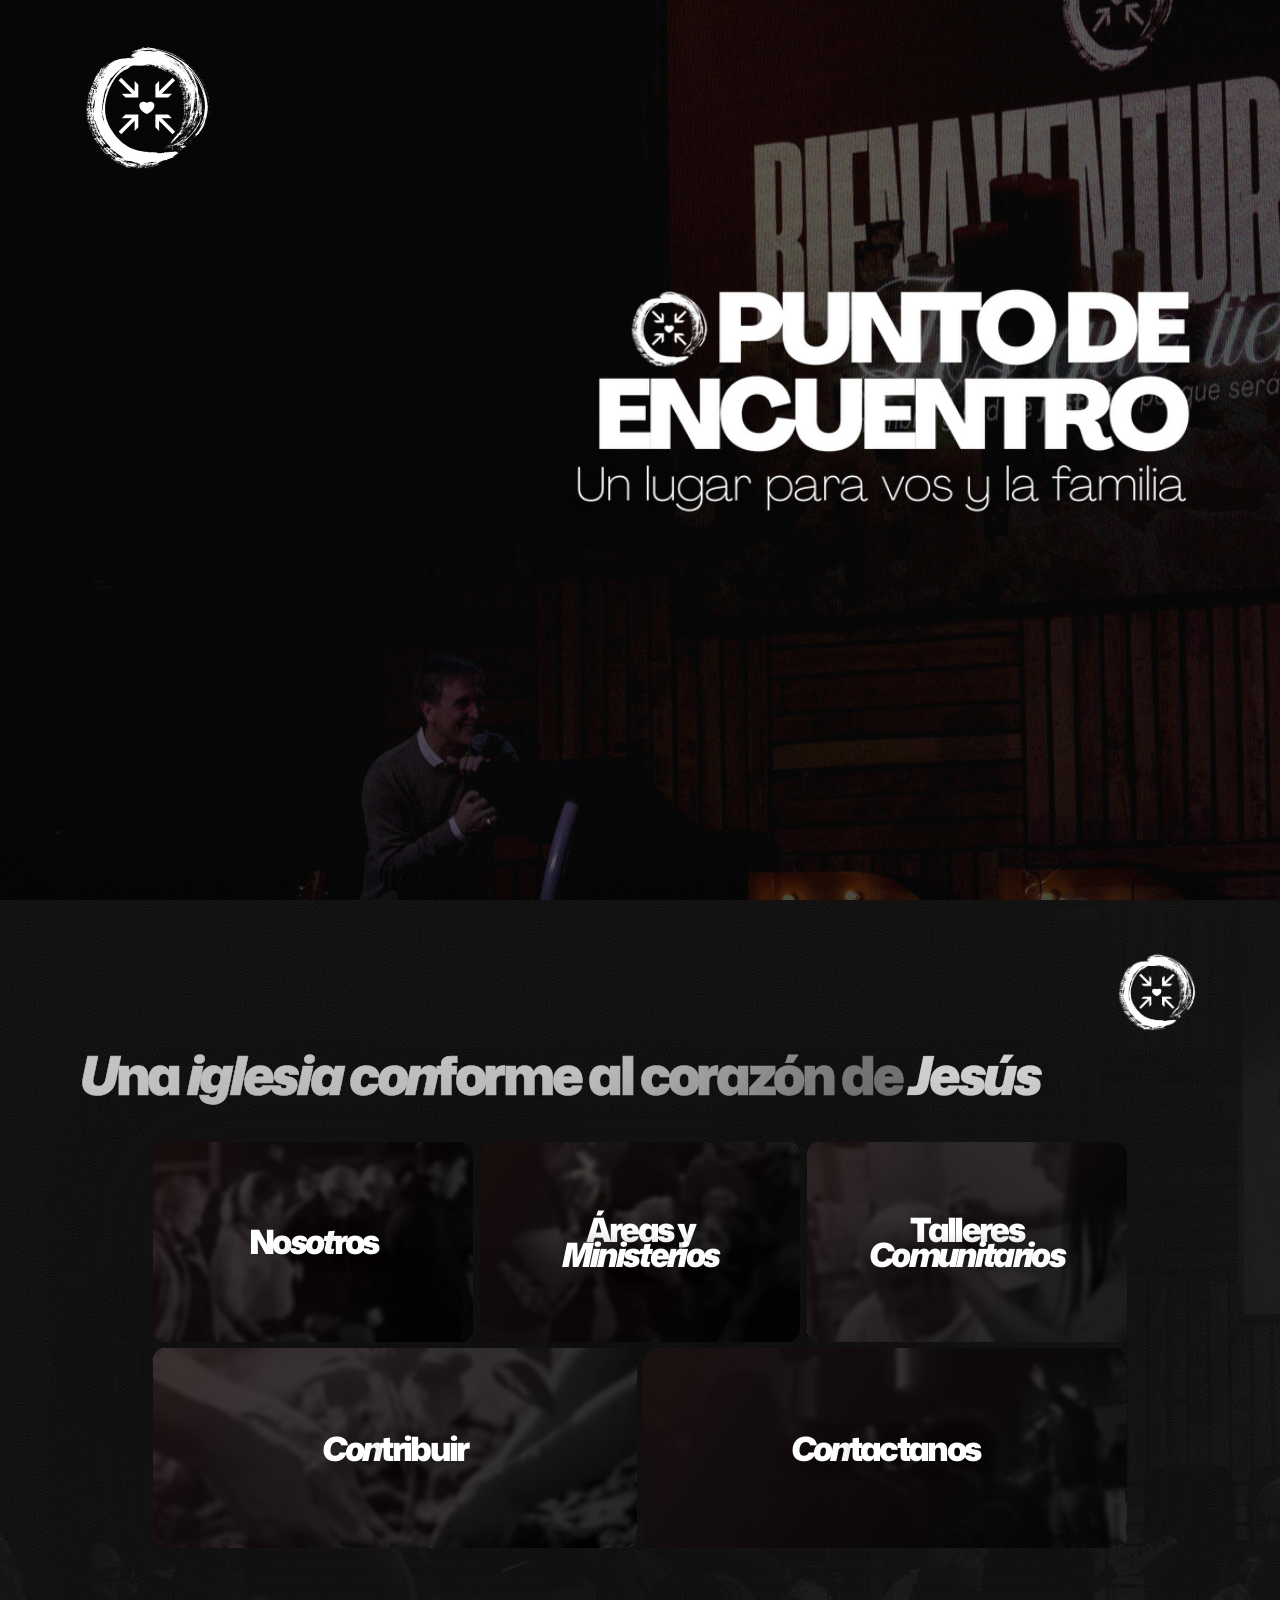
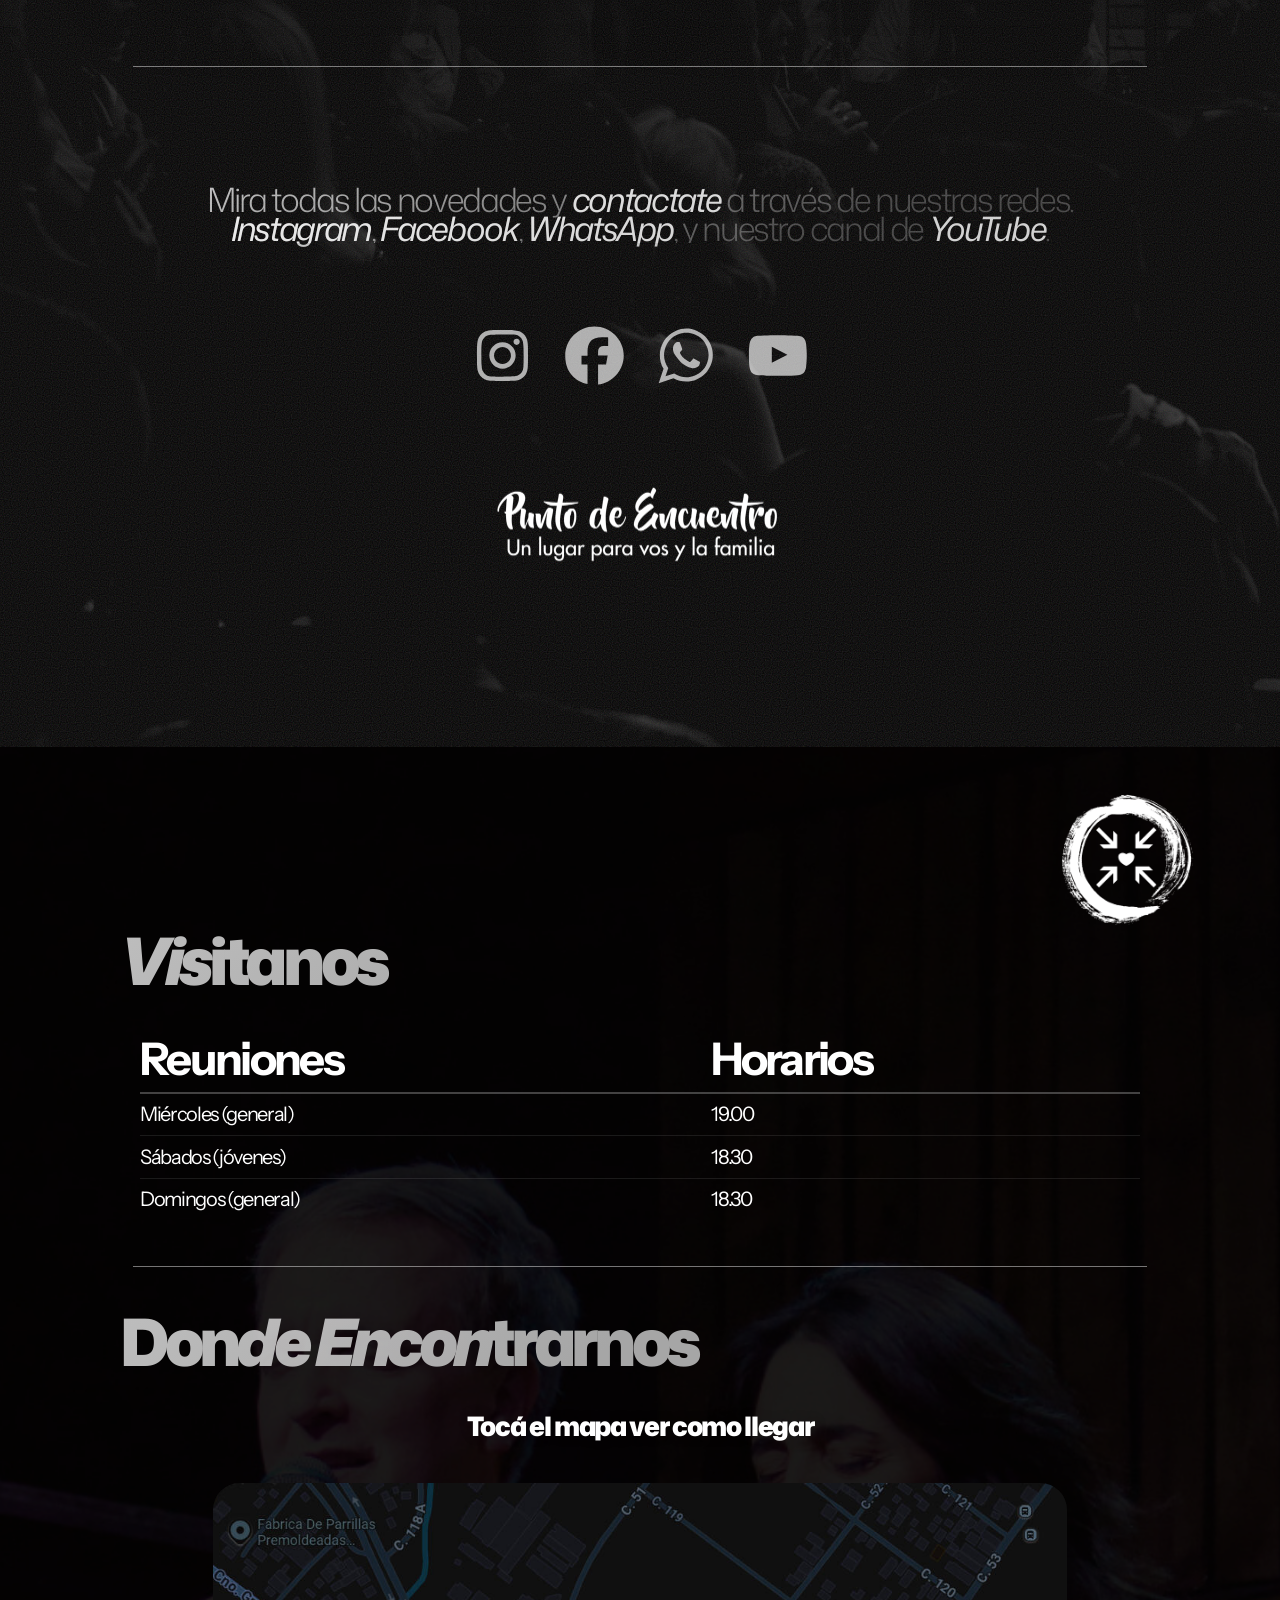
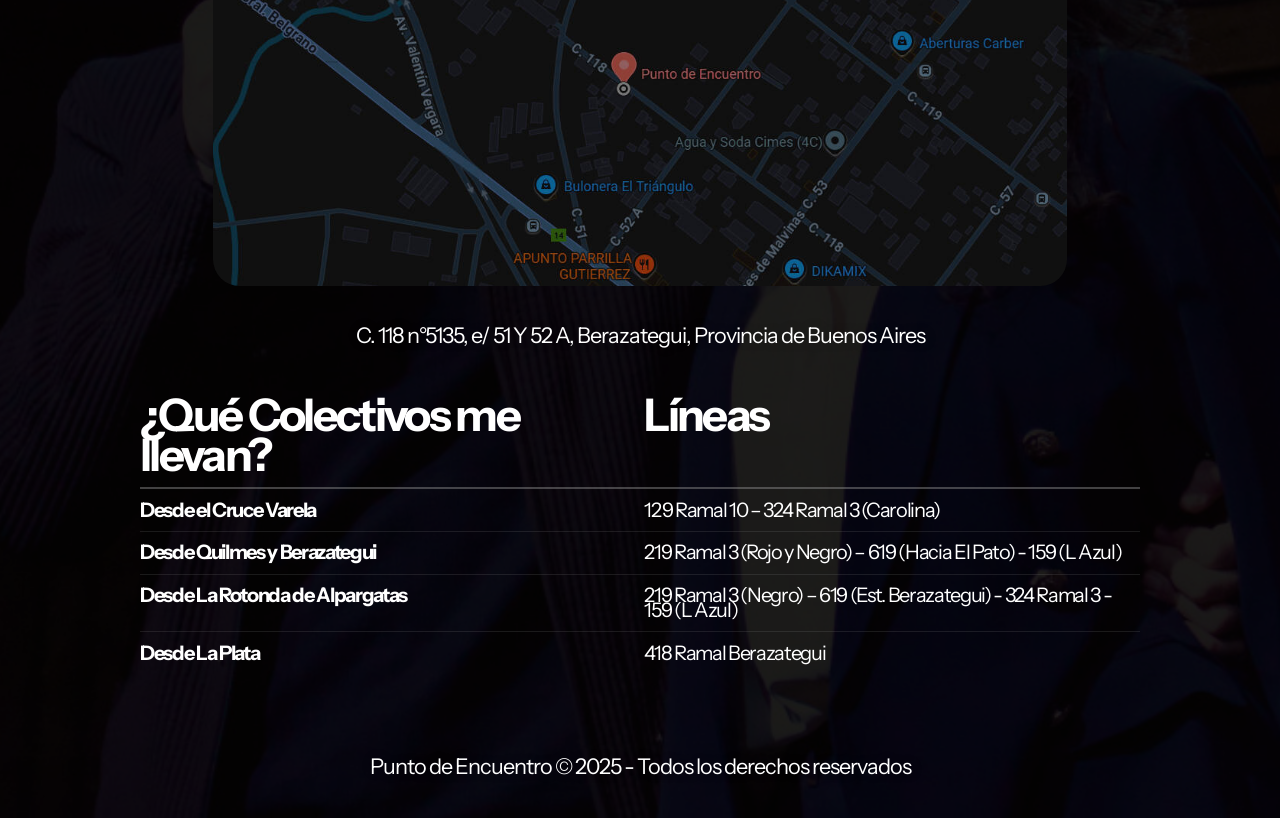
==== commit 09b352fa: "feat: add landing page, updated form header and configure social media icons" ====
--- a/index.html
+++ b/index.html
@@ -10,20 +10,19 @@
     <meta property="og:title" content="Punto de Encuentro" />
     <meta property="og:type" content="website" />
     <meta property="og:description" content="Un lugar para vos y la familia" />
-    <meta property="og:image" content="https://pde.com.ar/assets/images/card.jpg?v=b948d8a8" />
-    <meta property="og:image:type" content="image/jpeg" />
-    <meta property="og:image:width" content="1280" />
-    <meta property="og:image:height" content="800" />
+    <meta property="og:image" content="https://pde.com.ar/icon_wide.png" />
+    <meta property="og:image" content="https://pde.com.ar/icon.png" />
     <meta property="og:url" content="https://pde.com.ar" />
-    <meta property="twitter:card" content="summary_large_image" />
+    <meta name="twitter:card" content="summary_large_image" />
+    <meta name="twitter:image" content="https://pde.com.ar/icon_wide.png" />
     <link rel="canonical" href="https://pde.com.ar" />
     <link
       href="https://fonts.googleapis.com/css2?display=swap&family=Mona+Sans:ital,wght@0,300;0,400;0,600;0,900;1,300;1,400;1,600;1,900&family=Instrument+Sans:ital,wght@0,400;0,500;0,700;1,400;1,500;1,700"
       rel="stylesheet"
       type="text/css"
     />
-    <link rel="icon" type="image/png" href="assets/images/favicon.png?v=b948d8a8" />
-    <link rel="apple-touch-icon" href="assets/images/apple-touch-icon.png?v=b948d8a8" />
+    <link rel="icon" type="image/png" href="icon.png" />
+    <link rel="apple-touch-icon" href="icon.png" />
     <link rel="stylesheet" href="style.css" />
     <noscript
       ><style>
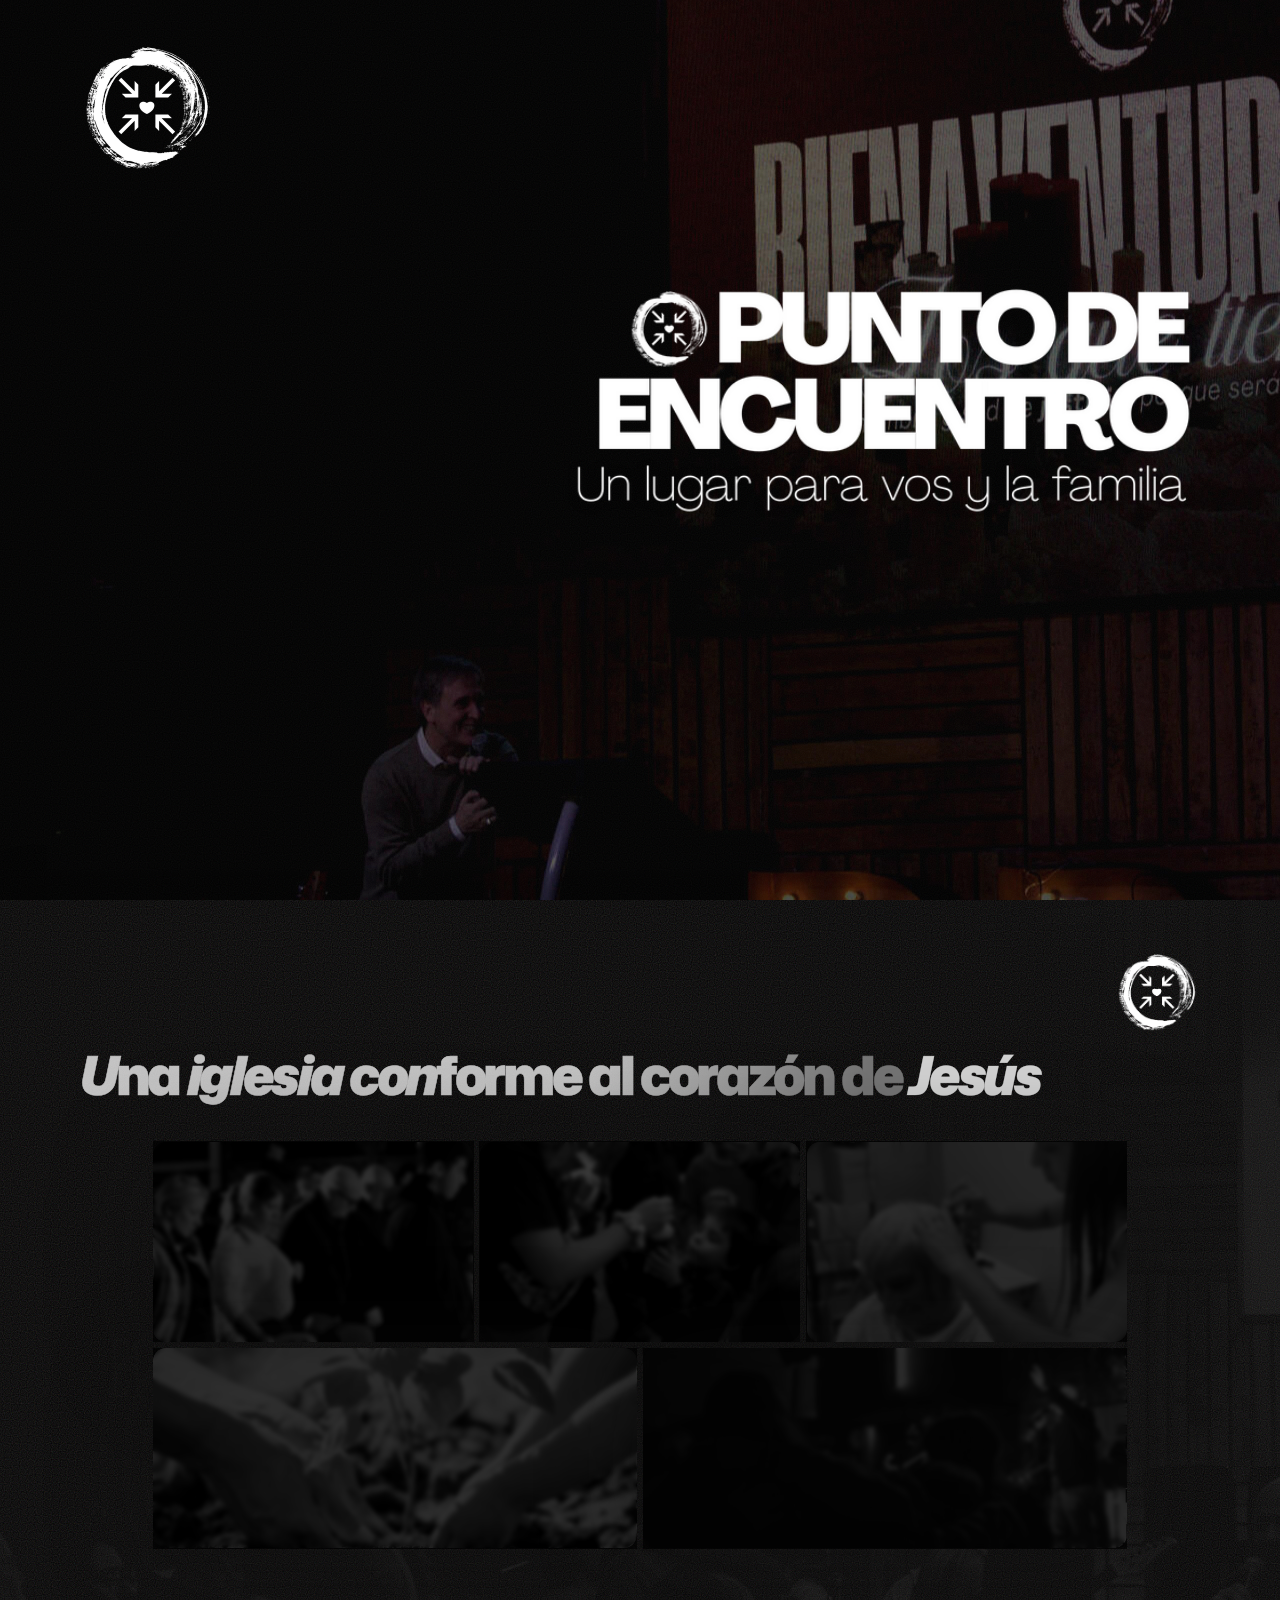
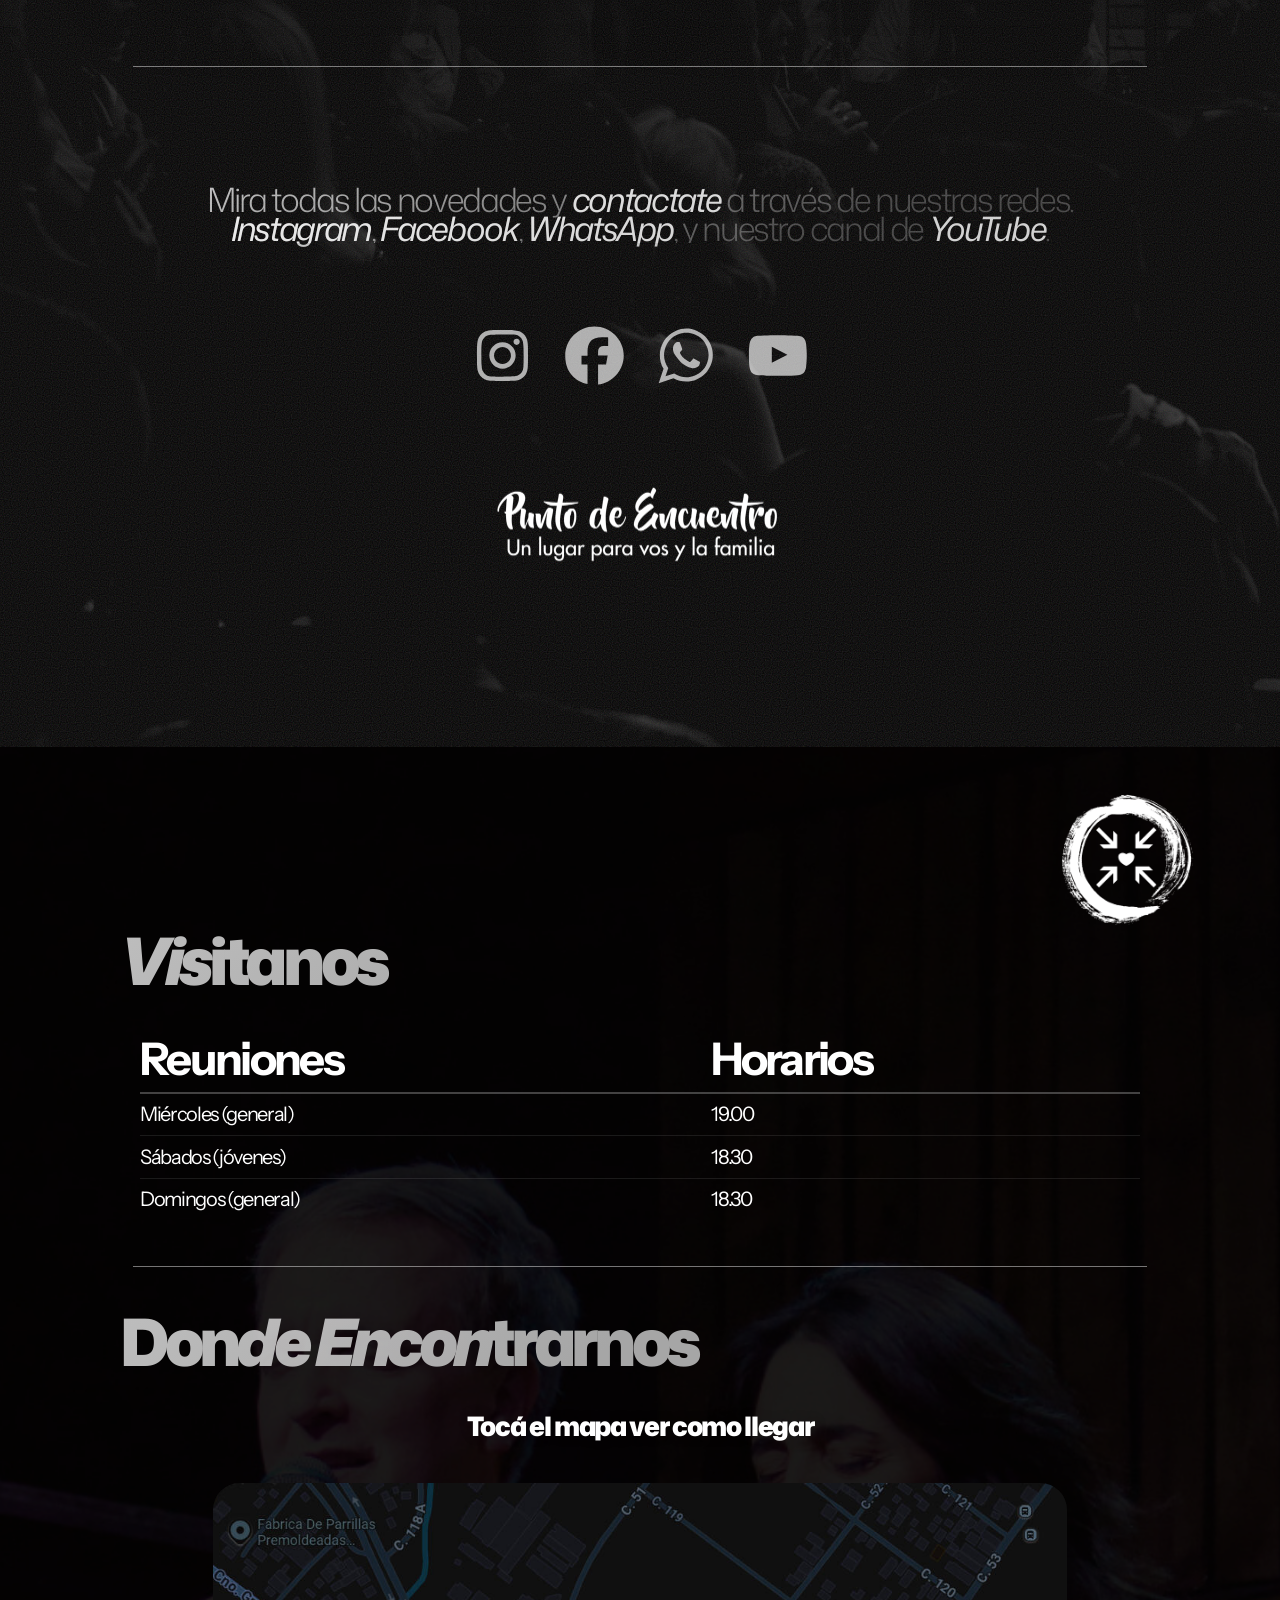
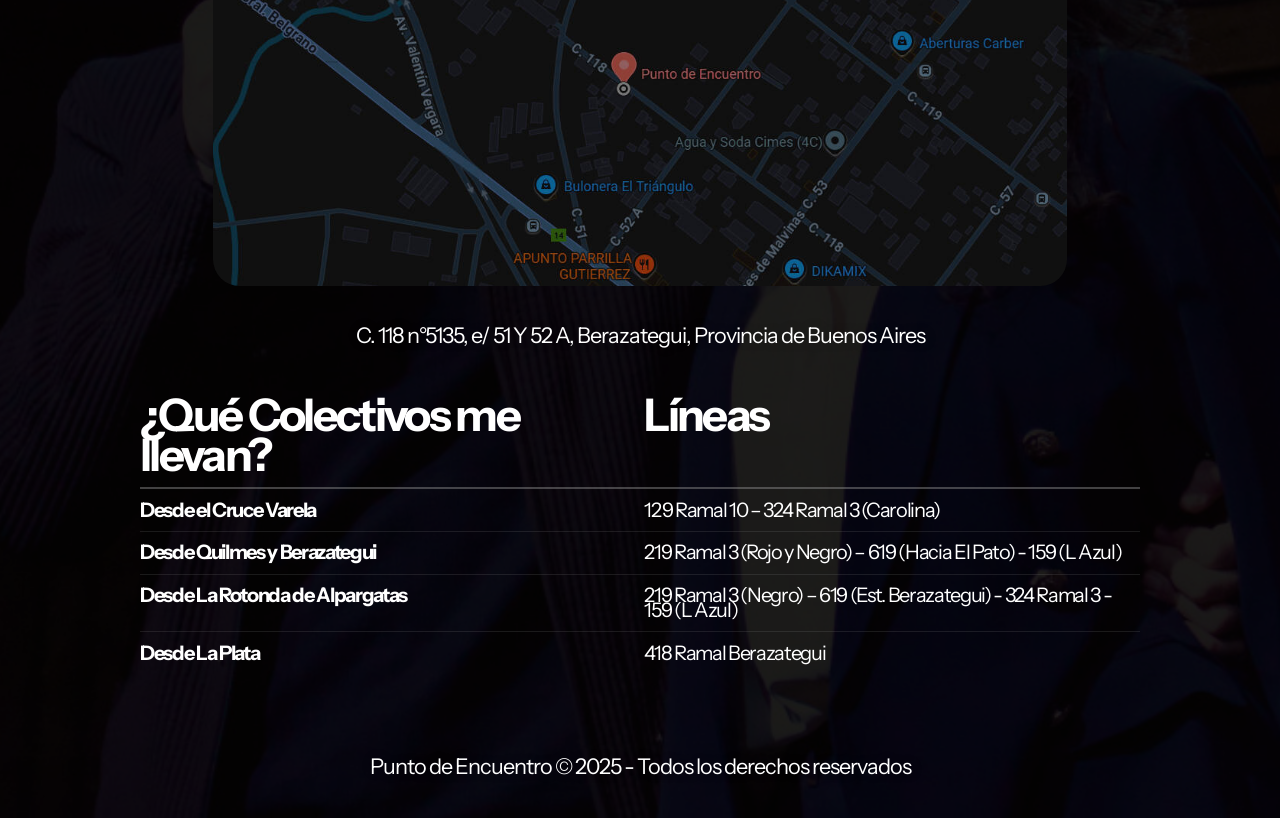
==== commit a0d02217: "fix: optimize open graph images to jpg for whatsapp support" ====
--- a/index.html
+++ b/index.html
@@ -10,11 +10,11 @@
     <meta property="og:title" content="Punto de Encuentro" />
     <meta property="og:type" content="website" />
     <meta property="og:description" content="Un lugar para vos y la familia" />
-    <meta property="og:image" content="https://pde.com.ar/icon_wide.png" />
-    <meta property="og:image" content="https://pde.com.ar/icon.png" />
+    <meta property="og:image" content="https://pde.com.ar/icon_wide.jpg" />
+    <meta property="og:image" content="https://pde.com.ar/icon.jpg" />
     <meta property="og:url" content="https://pde.com.ar" />
     <meta name="twitter:card" content="summary_large_image" />
-    <meta name="twitter:image" content="https://pde.com.ar/icon_wide.png" />
+    <meta name="twitter:image" content="https://pde.com.ar/icon_wide.jpg" />
     <link rel="canonical" href="https://pde.com.ar" />
     <link
       href="https://fonts.googleapis.com/css2?display=swap&family=Mona+Sans:ital,wght@0,300;0,400;0,600;0,900;1,300;1,400;1,600;1,900&family=Instrument+Sans:ital,wght@0,400;0,500;0,700;1,400;1,500;1,700"
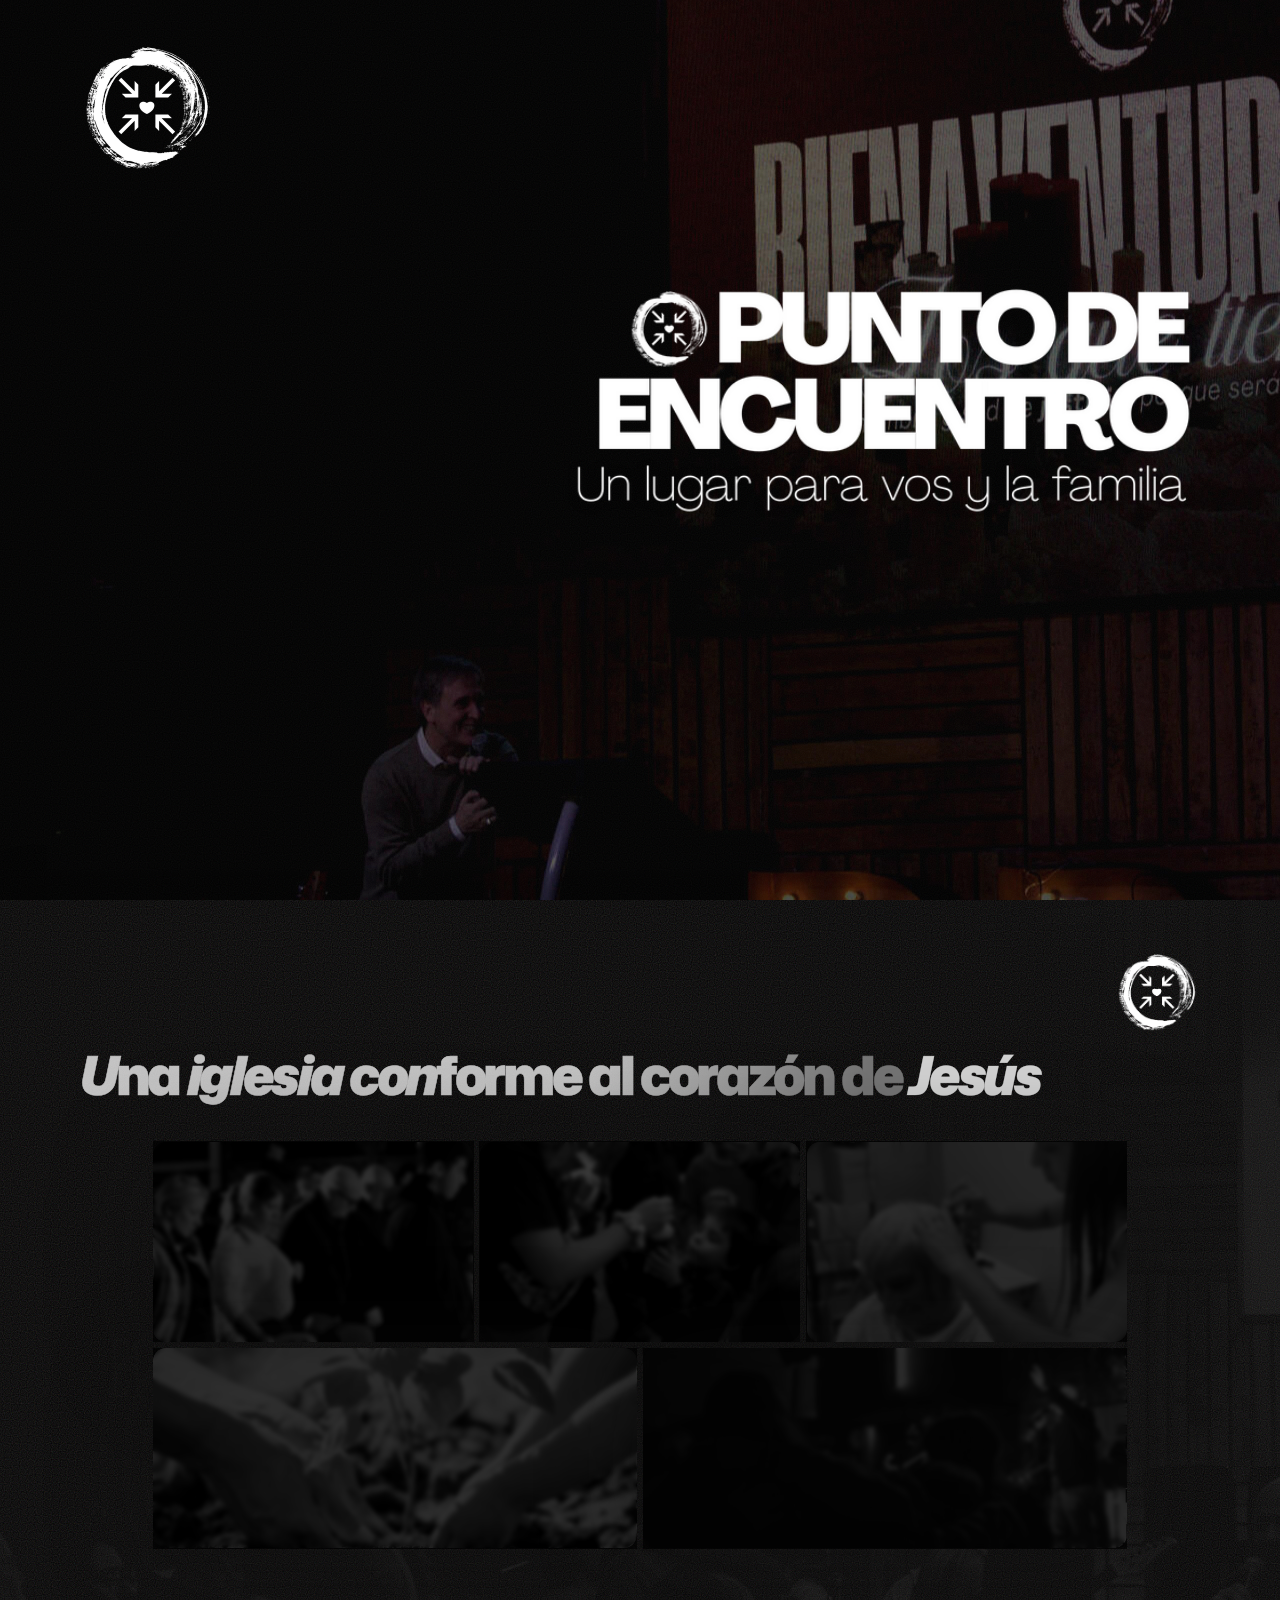
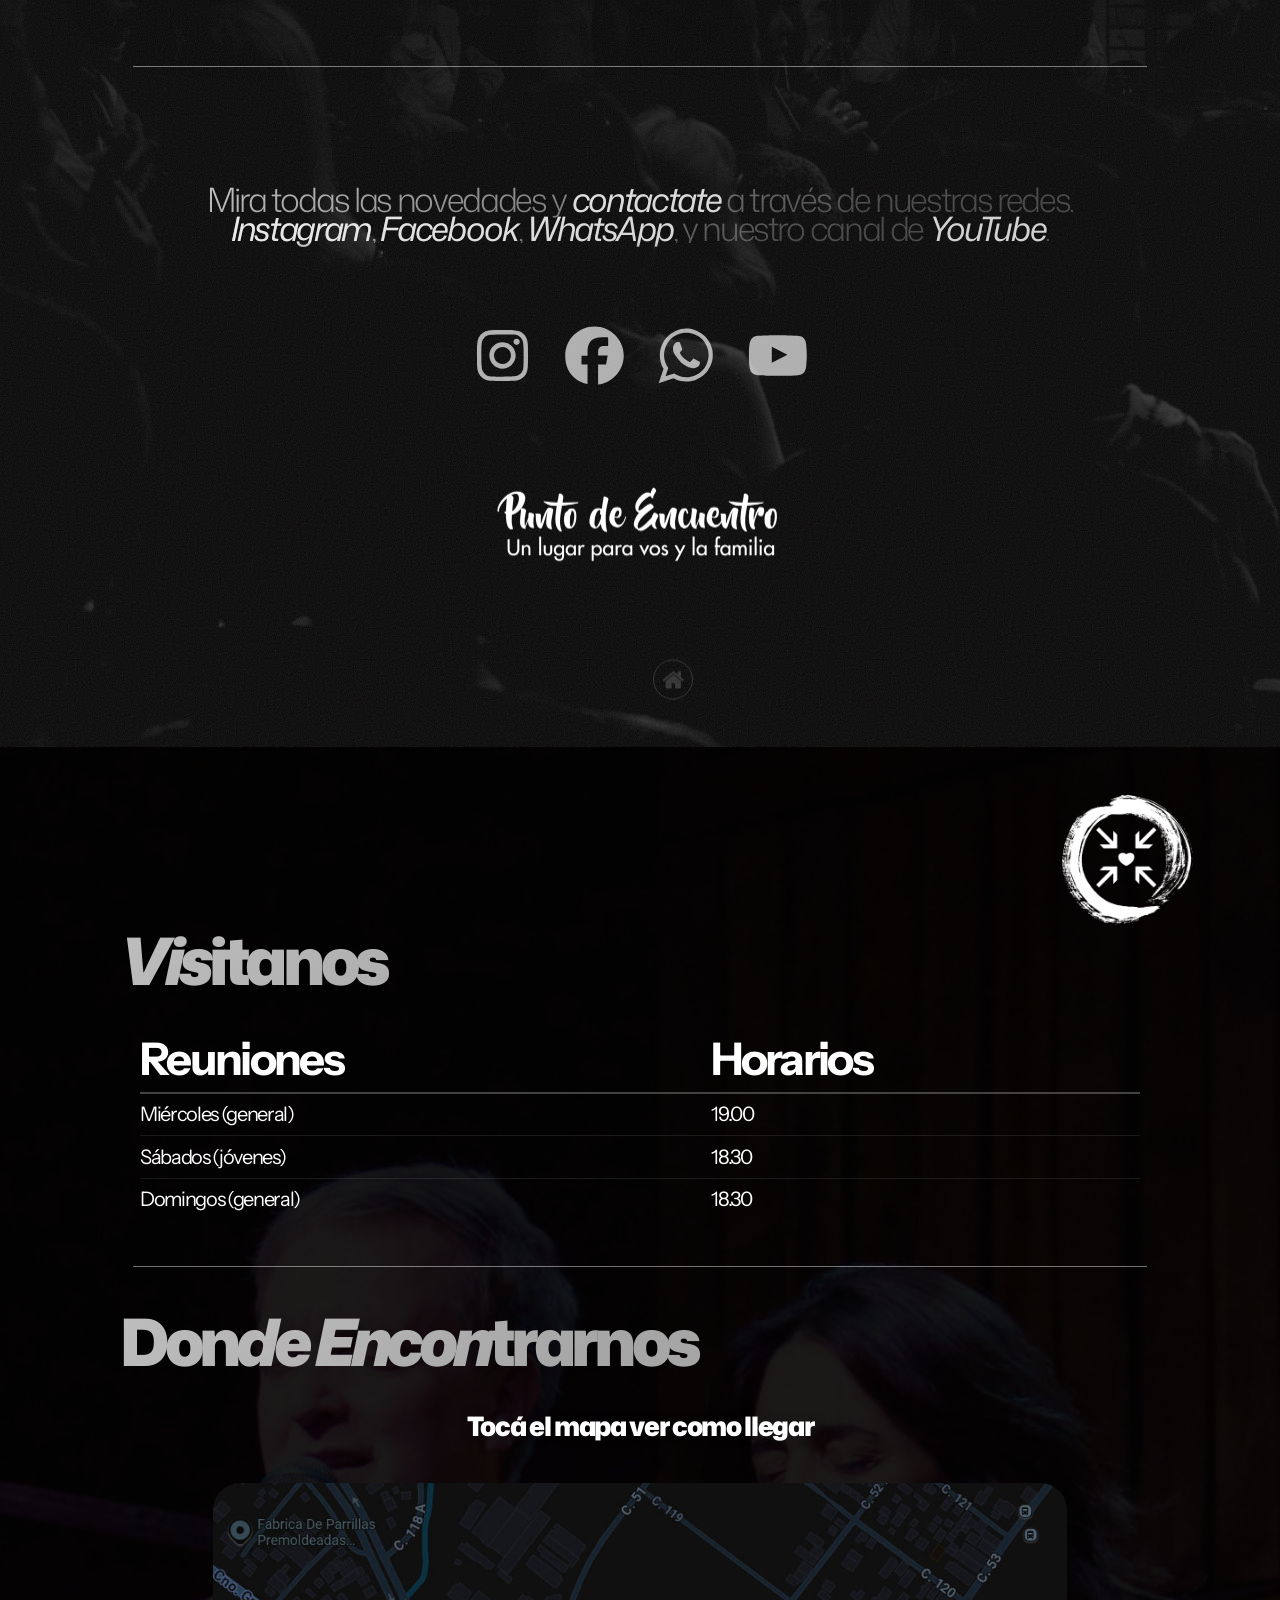
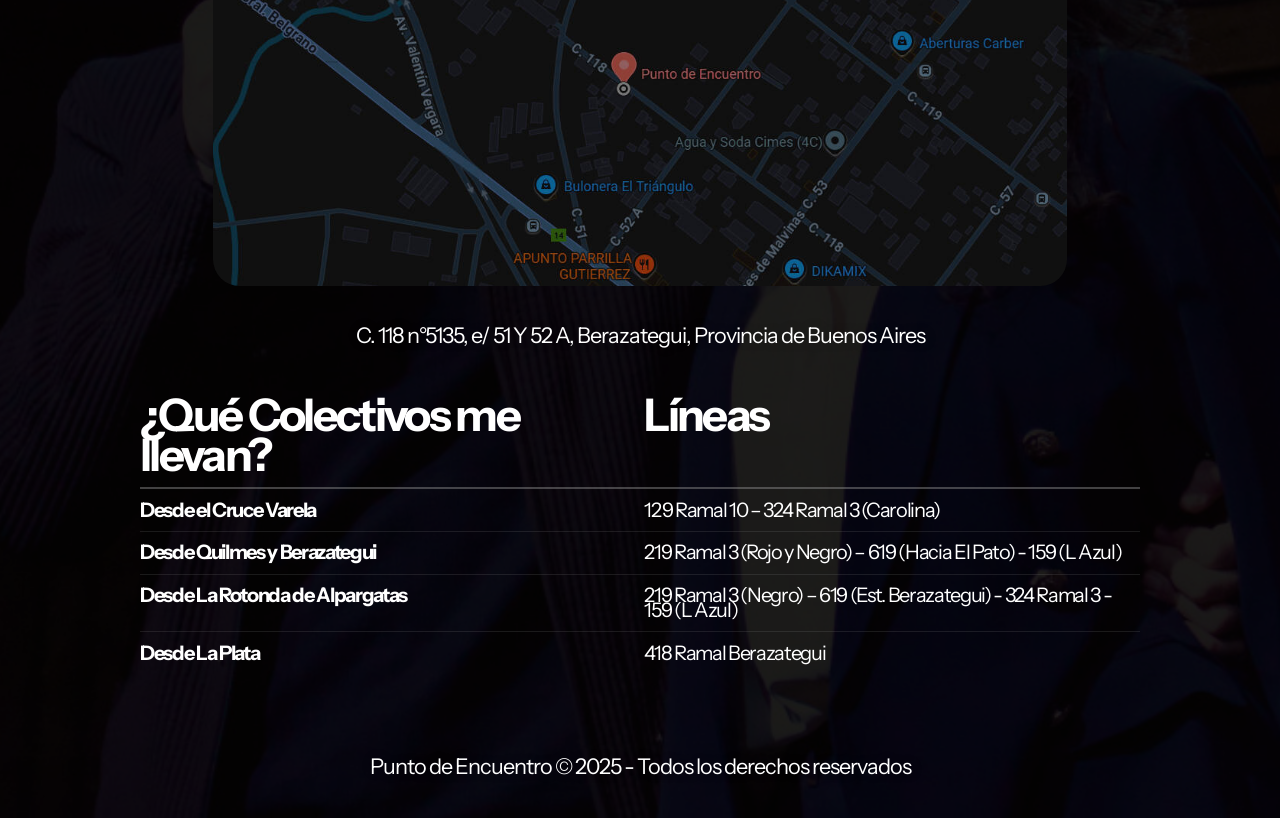
==== commit 32f6f96c: "style: update favicon and rename home button text" ====
--- a/index.html
+++ b/index.html
@@ -21,8 +21,8 @@
       rel="stylesheet"
       type="text/css"
     />
-    <link rel="icon" type="image/png" href="icon.png" />
-    <link rel="apple-touch-icon" href="icon.png" />
+    <link rel="icon" type="image/png" href="icon_max.png" />
+    <link rel="apple-touch-icon" href="icon_max.png" />
     <link rel="stylesheet" href="style.css" />
     <noscript
       ><style>
